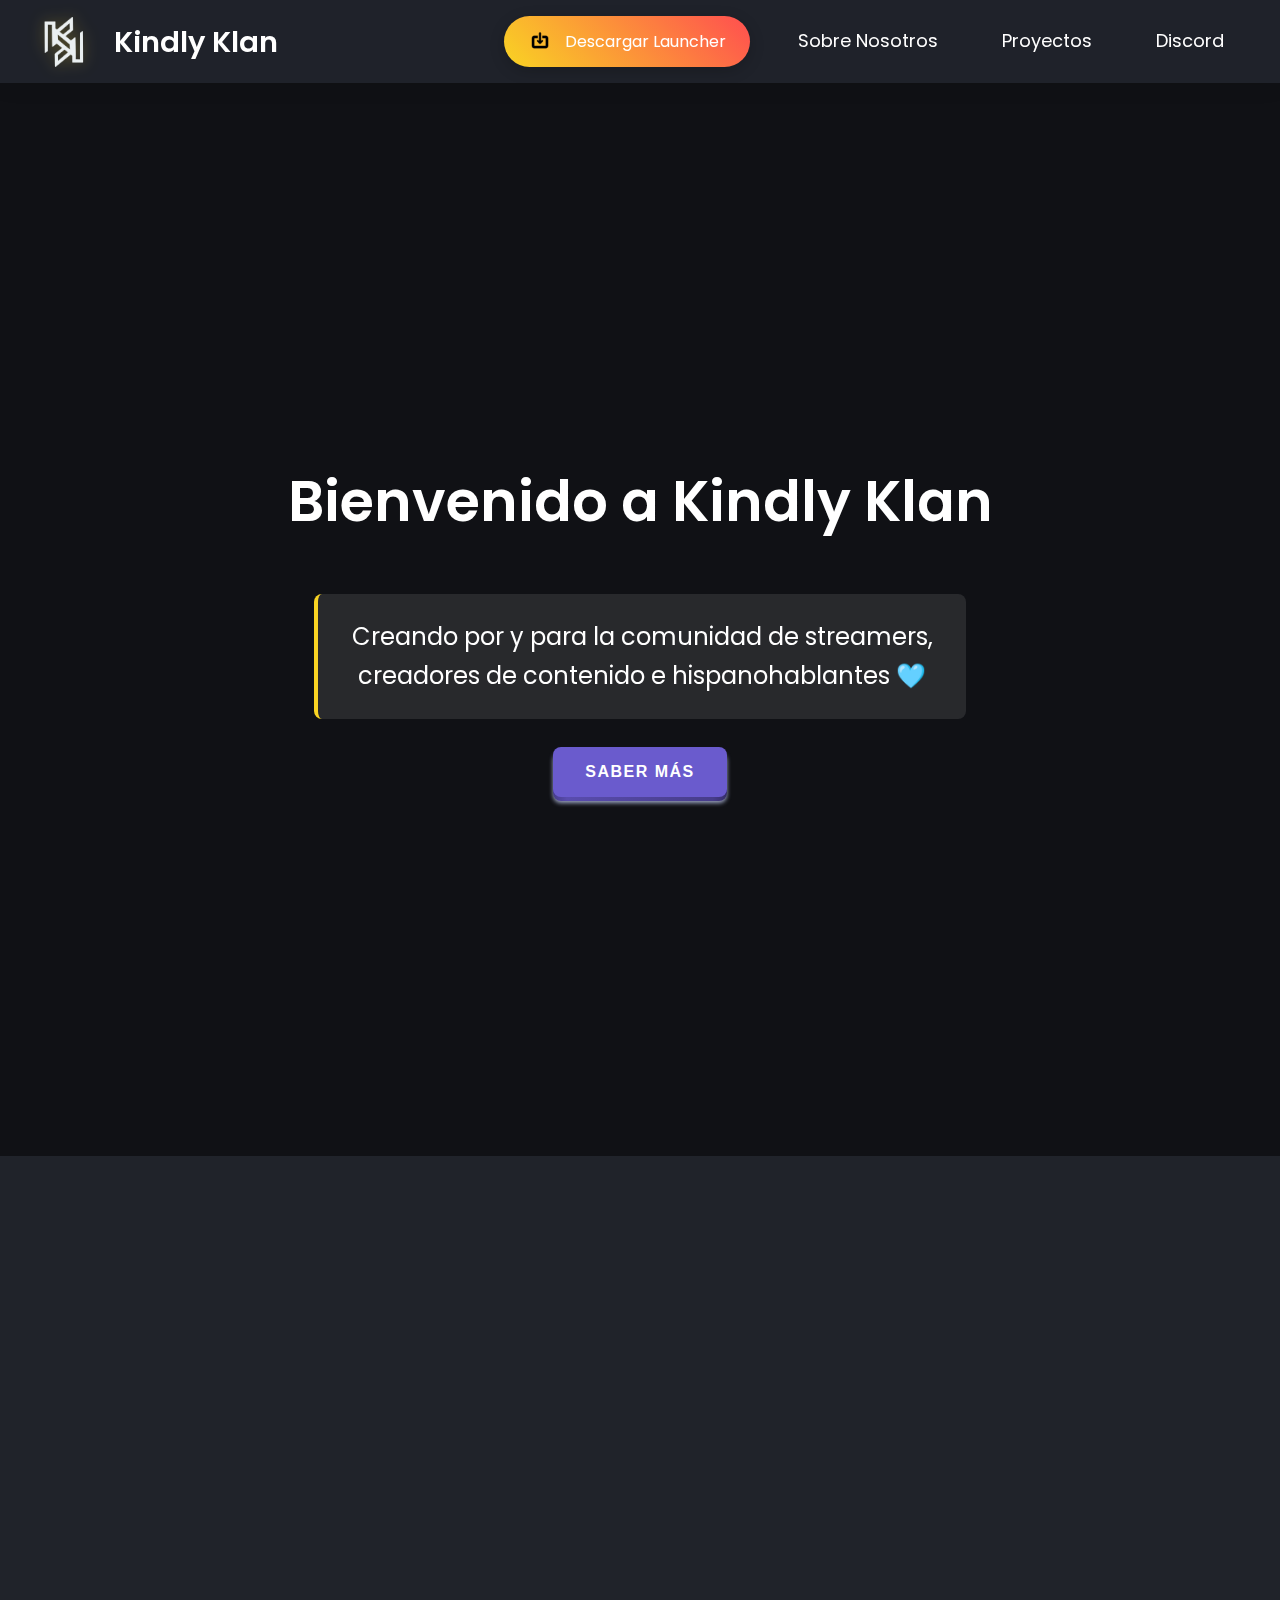
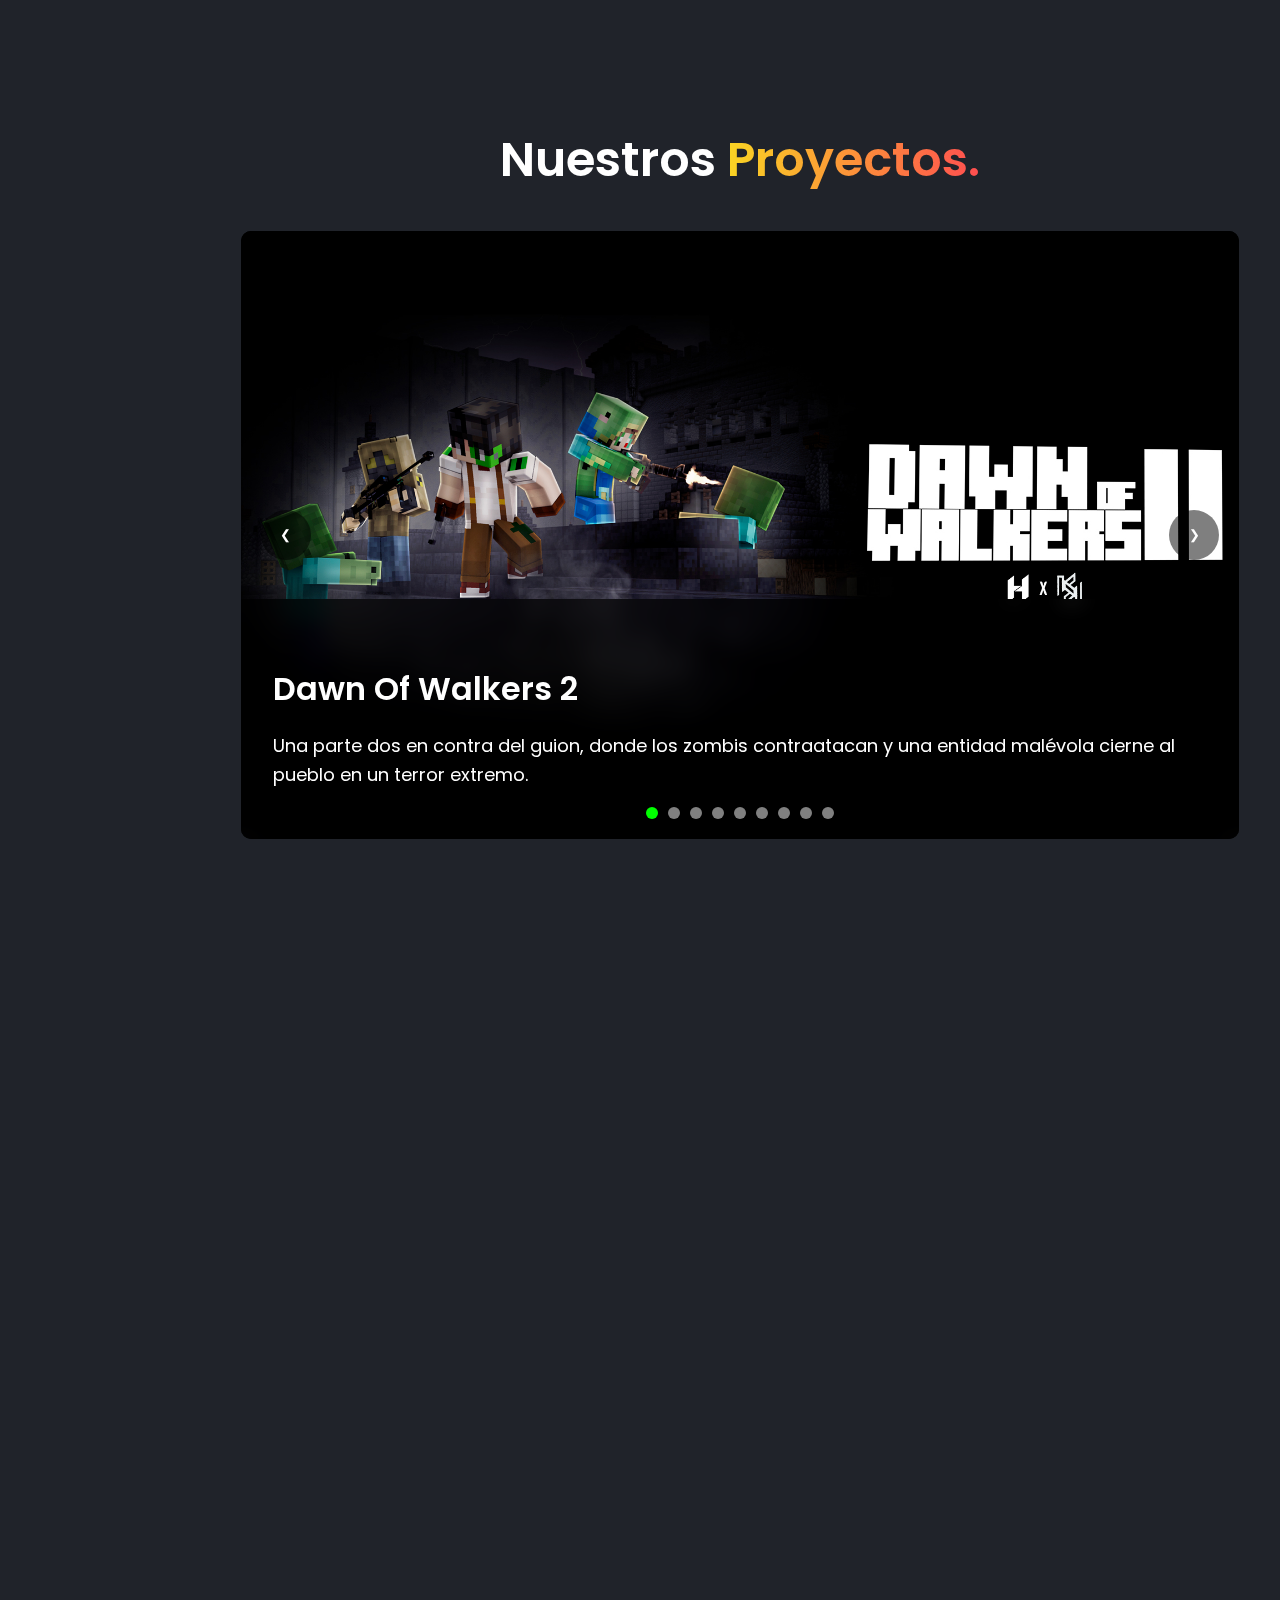
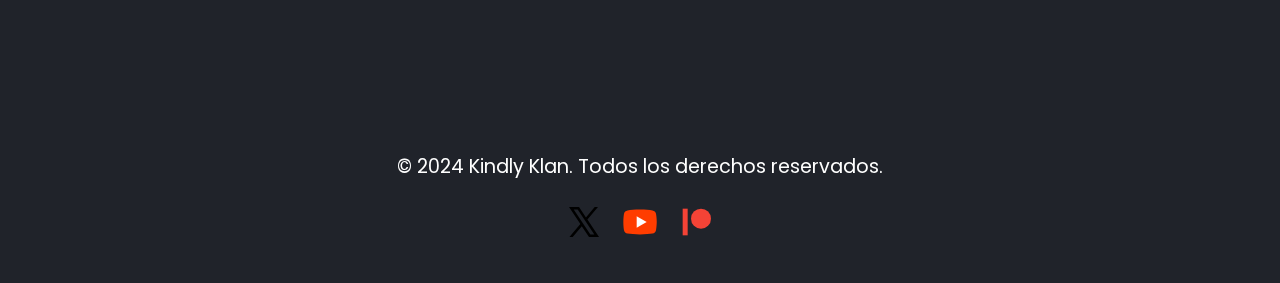
==== index.html @ 0e20a4a2 "Añadido Corrupted Hardcore, terrorblock  y thanatophobia" ====
<!DOCTYPE html>
<html lang="en">
<head>
    <meta charset="UTF-8">
    <meta name="viewport" content="width=device-width, initial-scale=1.0">
    <meta name="description" content="Página Oficial de Kindly Klan, donde mostramos todos nuestros proyectos.">
    <meta name="author" content="Kindly Klan">
    <title>Kindly Klan</title>
    <link rel="stylesheet" href="styles.css">
    <link href="https://fonts.googleapis.com/css2?family=Poppins:wght@400;600&display=swap" rel="stylesheet">
    <link rel="stylesheet" href="https://cdn.jsdelivr.net/npm/aos@2.3.4/dist/aos.css" />
    <link rel="icon" href="src/img/kindlyklan.ico" type="image/x-icon">
</head>
<body>
    <video class="video-background" autoplay muted loop>
        <source src="src/videos/fondobanner.mp4" type="video/mp4">
        Your browser does not support the video tag.
    </video>
    <header>
        <nav>
            <div class="logo">
                <img src="src/img/kindlyklan.png" alt="Logo" class="logo-image">
                <span class="logo-text">Kindly Klan</span>
            </div>
            <ul class="nav-links">
                <li>
                    <a href="/descarga/" class="download-button" aria-label="Download Launcher">
                        <img src="src/img/descargar.png" alt="Download Icon" class="download-icon">
                        <span>Descargar Launcher</span>
                    </a>
                </li>
                <li><a href="#about" class="nav-link">Sobre Nosotros</a></li>
                <li><a href="#projects" class="nav-link">Proyectos</a></li>
                <li><a href="#contact" class="nav-link">Discord</a></li>
            </ul>
        </nav>
    </header>
    
    <main>
        <section id="hero" data-aos="fade-up">
            <h1 class="animate-heading">Bienvenido a Kindly Klan</h1>
            <div class="hero-content">
                <p class="hero-description" data-aos="fade-up" data-aos-delay="200">
                    Creando por y para la comunidad de streamers, creadores de contenido e hispanohablantes 🩵
                </p>
                <button class="pushable smooth-scroll" data-aos="fade-up" data-aos-delay="400" href="#projects">
                    <span class="shadow"></span>
                    <span class="edge"></span>
                    <span class="front">Saber más</span>
                </button>
            </div>
        </section>

        <section id="about" data-aos="fade-right">
            <div class="about-content">
                <div class="about-text">
                    <h2 class="animate-heading">Sobre  <span class="gradient-text">Nosotros.</span>
                    <p>Somos Kindly Klan! <br>Desarrollamos series/eventos de Minecraft para creadores de contenido, streamers o particulares. <br>También podemos mantener o desarrollar tu network o servidor.<br> <strong>¡Deja volar tu imaginación! 🕊️</strong></strong></p>
                </div>
                <div class="about-video">
                    <iframe width="560" height="315" src="https://www.youtube.com/embed/l5OVFCFFv6k" frameborder="0" allow="accelerometer; autoplay; encrypted-media; gyroscope; picture-in-picture" allowfullscreen></iframe>
                </div>
            </div>
        </section>

        <section id="projects" data-aos="fade-left">
            <h2 class="section-title">Nuestros <span class="gradient-text">Proyectos.</span></h2>
            <div class="carousel-container">
                <button class="carousel-button prev" aria-label="Anterior proyecto">&#10094;</button>
                <div class="carousel-wrapper">
                    <div class="carousel-slides">
                        <div class="carousel-slide active">
                            <img src="src/img/dawnofwalkers.jpg" alt="Dawn of Walkers 2">
                            <div class="slide-content">
                                <h3>Dawn Of Walkers 2</h3>
                                <p>Una parte dos en contra del guion, donde los zombis contraatacan y una entidad malévola cierne al pueblo en un terror extremo. </p>
                            </div>
                        </div>
                        <div class="carousel-slide">
                            <img src="src/img/silence.png" alt="Silence By Jonks">
                            <div class="slide-content">
                                <h3>Silence By Jonks</h3>
                                <p>Un pueblo lleno de terror y peligro, con un alcalde sospechoso. Ha desaparecido gente , no sabemos el por qué y ni cómo.</p>
                            </div>
                        </div>
                        <div class="carousel-slide">
                            <img src="src/img/extremoswally.png" alt="Los Extremos de Wally">
                            <div class="slide-content">
                                <h3>Los Extremos de Wally</h3>
                                <p>El Gen W ha invadido el mundo. Un gen que permite a los jugadores cambiar el juego a su antojo, pero de una forma peculiar: con votaciones "Individuales" o "Globales"</p>
                            </div>
                        </div>
                        <div class="carousel-slide">
                            <img src="src/img/zunesha2.png" alt="Zunesha 2">
                            <div class="slide-content">
                                <h3>Zunesha 2</h3>
                                <p>War Loise ha desaparecido. Existen 4 facciones. Ángel está al mando. Y Galeón quiere dominar las realidades.</p>
                            </div>
                        </div>
                        <div class="carousel-slide">
                            <img src="src/img/dawnofwalkers.png" alt="Dawn Of Walkers">
                            <div class="slide-content">
                                <h3>Dawn Of Walkers</h3>
                                <p>La ciudad ha acabado en escombros. El único ser viviente son esas bestias sin control. Sólo tú podrás con ellas. Tu misión es sobrevivir, encontrar la cura y cumplir con los objetivos de la Agencia de lo contrario, acabarás muerto.</p>
                            </div>
                        </div>
                        <div class="carousel-slide">
                            <img src="src/img/xylonmc.png" alt="Xylon">
                            <div class="slide-content">
                                <h3>XylonMC (MCSquad x Kindly Klan)</h3>
                                <p>Una network cuyo objetivo era ofrecer una experiencia custom, con modelos nunca vistos, mecánicas novedosas y varias modalidades: Gens y Survival.</p>
                            </div>
                        </div>
                        <div class="carousel-slide">
                            <img src="src/img/terrorblock.png" alt="TerrorBlock">
                            <div class="slide-content">
                                <h3>TerrorBlock</h3>
                                <p>Una serie de tipo "oneblock" cuyo objetivo era progresar mientras se enfrentaban a criaturas terroríficas. Hecho para <p>
                                    <a href="https://youtube.com/@xpayr0">@Xpayr0</a> y 
                                    <a href="https://youtube.com/@mellamannano">@MellamanNano</a>.
                                  </p>
                            </div>
                        </div>
                        <div class="carousel-slide">
                            <img src="src/img/thanatophobia.png" alt="Thanatophobia">
                            <div class="slide-content">
                                <h3>Thanatophobia</h3>
                                <p>El juego liminal donde los jugadores podían ser buscadores o inocentes, mientras los inocentes buscan la salida de esas habitaciones interminables.</p>
                            </div>
                        </div>
                        <div class="carousel-slide">
                            <img src="src/img/corrupted.png" alt="Corrupted Hardcore">
                            <div class="slide-content">
                                <h3>Corrupted Hardcore</h3>
                                <p>Un Hardcore muy, dema_si0001do C0rrupto. No debería haber descargado ese ejecutable... ahora provoca eventos corruptos cada cierto tiempo y ha cambiado el aspecto de todo Minecraft.</p>
                            </div>
                        </div>
                    </div>
                </div>
                <button class="carousel-button next" aria-label="Siguiente proyecto">&#10095;</button>
                <div class="carousel-indicators"></div>
            </div>
        </section>
        <section id="featured-videos" data-aos="fade-up">
            <h2 class="animate-heading">Vídeos <span class="gradient-text">Destacados.</span></h2>
            <div class="video-carousel">
                <button class="video-nav prev" aria-label="Previous">❮</button>
                <div class="video-track-container">
                    <div class="video-track">
                        <div class="video-item">
                            <div class="video-thumbnail" data-video="https://www.youtube.com/embed/jXSnzjDQioE">
                                <img src="https://img.youtube.com/vi/jXSnzjDQioE/maxresdefault.jpg" alt="Video thumbnail">
                                <div class="play-button"></div>
                            </div>
                        </div>
                        <div class="video-item">
                            <div class="video-thumbnail" data-video="https://www.youtube.com/embed/Eos5dxHYA2k">
                                <img src="https://img.youtube.com/vi/Eos5dxHYA2k/maxresdefault.jpg" alt="Video thumbnail">
                                <div class="play-button"></div>
                            </div>
                        </div>
                        <div class="video-item">
                            <div class="video-thumbnail" data-video="https://www.youtube.com/embed/IJnZcpyaXk0">
                                <img src="https://img.youtube.com/vi/IJnZcpyaXk0/maxresdefault.jpg" alt="Video thumbnail">
                                <div class="play-button"></div>
                            </div>
                        </div>
                        <div class="video-item">
                            <div class="video-thumbnail" data-video="https://www.youtube.com/embed/RVgYMEHLCSg">
                                <img src="https://img.youtube.com/vi/RVgYMEHLCSg/maxresdefault.jpg" alt="Video thumbnail">
                                <div class="play-button"></div>
                            </div>
                        </div>
                        <div class="video-item">
                            <div class="video-thumbnail" data-video="https://www.youtube.com/embed/5Yjs03LBeiQ">
                                <img src="https://img.youtube.com/vi/5Yjs03LBeiQ/maxresdefault.jpg" alt="Video thumbnail">
                                <div class="play-button"></div>
                            </div>
                        </div>
                        <div class="video-item">
                            <div class="video-thumbnail" data-video="https://www.youtube.com/embed/cdQuzr7z3zc">
                                <img src="https://img.youtube.com/vi/cdQuzr7z3zc/maxresdefault.jpg" alt="Video thumbnail">
                                <div class="play-button"></div>
                            </div>
                        </div>
                        <div class="video-item">
                            <div class="video-thumbnail" data-video="https://www.youtube.com/embed/jpI2B9cz4sU">
                                <img src="https://img.youtube.com/vi/jpI2B9cz4sU/maxresdefault.jpg" alt="Video thumbnail">
                                <div class="play-button"></div>
                            </div>
                        </div>
                        <div class="video-item">
                            <div class="video-thumbnail" data-video="https://www.youtube.com/embed/daLMOftbDKo">
                                <img src="https://img.youtube.com/vi/daLMOftbDKo/maxresdefault.jpg" alt="Video thumbnail">
                                <div class="play-button"></div>
                            </div>
                        </div>
                        <!-- Repetir para cada video -->
                </div>
                <button class="video-nav next" aria-label="Next">❯</button>
            </div>
        </section>

        <section id="contact" data-aos="fade-up">
            <h1 class="animate-heading">Únete a nuestro <span class="gradient-text">Discord.</span></h1>
            <div class="contact-content">
                <div class="contact-text">
                    <p>¿Quieres tu propio proyecto? ¡Puedes abrir ticket!<br>
                        Hacemos proyectos de todo tipo, estamos completamente abiertos! <br>
                        Sólo, ¡pregunta!</p>
                    <a href="https://discord.gg/kindlyklan" class="discord-button">Unirse a Discord</a>
                </div>
                <widgetbot
                        server="1150367610257555477"
                        channel="1150379655136808973"
                        width="600"
                        height="300"
                ></widgetbot>
                <script src="https://cdn.jsdelivr.net/npm/@widgetbot/crate@3"></script>
                <script>
                    new Crate({
                        server: '1150367610257555477',
                        channel: '1150379655136808973',
                        glyph: ['https://cdn.discordapp.com/attachments/1200818942072061954/1307702301917577246/LogoNuevoFondoBlanco.png?ex=674bbeec&is=674a6d6c&hm=ea28944c3a6733d8e52628ef6eda1d21dc936f78bde5aaf01f6933f9b6d36258&', '100%']
                    })
                </script>
            </div>
            <script src="https://cdn.jsdelivr.net/npm/@widgetbot/html-embed"></script>
        </section>
    </main>
    <footer>
        <p>&copy; 2024 Kindly Klan. Todos los derechos reservados.</p>
        <div class="social-links">
            <a href="https://twitter.com/kindlyklan" target="_blank" class="social-icon">
                <img src="src/svg/twitter.svg" alt="X/Twitter">
            </a>
            <a href="https://youtube.com/@Kindlyklan" target="_blank" class="social-icon">
                <img src="src/svg/youtube.svg" alt="Youtube">
            </a>
            <a href="https://patreon.com/kindlyklan" target="_blank" class="social-icon">
                <img src="src/svg/patreon.svg" alt="Patreon">
            </a>
        </div>
    </footer>

    <script src="https://cdn.jsdelivr.net/npm/aos@2.3.4/dist/aos.js"></script>
    <script src="https://cdn.jsdelivr.net/npm/parallax-js@3.1.0/dist/parallax.min.js"></script>
    <script src="https://cdn.jsdelivr.net/particles.js/2.0.0/particles.min.js"></script>
    <script src="scripts.js"></script>
</body>
</html>
---- styles.css ----
/* Root Variables */
:root {
  --primary: #f9d423;
  --secondary: #ff4e50;
  --dark: #20232a;
  --light: #ffffff;
  --gradient: linear-gradient(45deg, var(--primary), var(--secondary));
  --transition: all 0.3s ease;
}

/* General Styles */
body {
    margin: 0;
    font-family: 'Poppins', sans-serif;
    color: var(--light);
    line-height: 1.6;
    background: var(--dark);
    overflow-x: hidden;
    font-size: 18px; /* Increased base font size */
}

h1, h2, h3 {
    font-weight: 600;
}

a {
    color: inherit;
    text-decoration: none;
}

ul {
    list-style: none;
    padding: 0;
    margin: 0;
}

/* Loading Screen */
.loading-screen {
    position: fixed;
    top: 0;
    left: 0;
    width: 100%;
    height: 100%;
    background-color: rgba(0, 0, 0, 0.9);
    display: flex;
    justify-content: center;
    align-items: center;
    z-index: 1000;
    transition: opacity 1s ease-in-out;
}

.loading-screen.active {
    opacity: 0;
    pointer-events: none;
}

.loading-logo {
    width: 150px;
}

/* Header */
header {
    background: rgba(32, 35, 42, 0.95);
    padding: 1rem 0;
    position: fixed;
    width: 100%;
    z-index: 1000;
    backdrop-filter: blur(10px);
    box-shadow: 0 2px 20px rgba(0, 0, 0, 0.1);
    transition: var(--transition);
}

header:hover {
    background: rgba(32, 35, 42, 0.98);
}

header nav {
    display: flex;
    justify-content: space-between;
    align-items: center;
    max-width: 1200px;
    margin: 0 auto;
    padding: 0 2rem;
}

.logo {
    display: flex;
    align-items: center;
    gap: 1rem;
    font-size: 1.8rem; /* Increased logo font size */
    font-weight: 600;
    transition: var(--transition);
}

.logo:hover {
    transform: scale(1.05);
}

.logo-image {
    width: 50px; /* Increased logo image size */
    height: 50px;
    object-fit: contain;
    margin-right: 0.5rem;
    filter: drop-shadow(0 0 8px rgba(249, 212, 35, 0.3));
    transition: var(--transition);
}

.logo:hover .logo-image {
    transform: rotate(360deg);
    filter: drop-shadow(0 0 12px rgba(249, 212, 35, 0.5));
}

header ul {
    display: flex;
    gap: 1.5rem;
}

.nav-links {
    display: flex;
    align-items: center;
    gap: 2rem;
}

.nav-link {
    position: relative;
    padding: 0.5rem 1rem;
    transition: var(--transition);
}

.nav-link::after {
    content: '';
    position: absolute;
    bottom: -2px;
    left: 0;
    width: 0;
    height: 2px;
    background: var(--gradient);
    transition: width 0.3s ease;
}

.nav-link:hover::after {
    width: 100%;
}

.download-button {
    background: var(--gradient);
    color: var(--light);
    padding: 0.8rem 1.5rem; /* Increased padding */
    border-radius: 30px;
    display: flex;
    align-items: center;
    gap: 0.8rem;
    transition: var(--transition);
    box-shadow: 0 4px 15px rgba(0, 0, 0, 0.2);
    font-size: 1rem; /* Increased font size */
}

.download-button:hover {
    transform: translateY(-2px);
    box-shadow: 0 6px 20px rgba(0, 0, 0, 0.3);
}

.download-icon {
    width: 24px; /* Increased download icon size */
    height: 24px;
    transition: var(--transition);
}

.download-button:hover .download-icon {
    transform: scale(1.1);
}

/* Hero Section */
#hero {
    display: flex;
    flex-direction: column;
    justify-content: center;
    align-items: center;
    min-height: 100vh;
    background: rgba(0, 0, 0, 0.5);
    text-align: center;
    padding: 6rem 2rem;
    position: relative;
}

#hero h1 {
    font-size: 3.5rem; /* Increased heading size */
    margin-bottom: 1rem;
    opacity: 0;
    transform: translateY(-20px);
    transition: opacity 1s ease, transform 1s ease;
}

.hero-description {
    font-size: 1.5rem; /* Increased description font size */
    margin: 2rem auto;
    padding: 1.5rem;
    background: rgba(255, 255, 255, 0.1);
    border-left: 4px solid var(--primary);
    border-radius: 8px;
    backdrop-filter: blur(4px);
    max-width: 600px;
    opacity: 1;
    transform: translateY(0);
    animation: fadeIn 1s ease-out;
}

/* About Section */
#about {
    padding: 4rem 1rem;
    display: flex;
    flex-wrap: wrap;
    gap: 2rem;
    background: rgba(32, 35, 42, 0.9);
}

.about-content {
    display: flex;
    flex-wrap: wrap;
    gap: 2rem;
    width: 100%;
}

.about-text {
    flex: 1 1 300px;
}

.about-text h2 {
    font-size: 2.5rem; /* Increased heading size */
    opacity: 0;
    transform: translateX(-20px);
    transition: opacity 1s ease, transform 1s ease;
}

.about-text p {
    font-size: 1.2rem; /* Increased paragraph font size */
}

.about-video {
    flex: 1 1 300px;
}

.about-video iframe {
    width: 100%;
    height: 315px;
    border: none;
    border-radius: 10px;
}

.about-video iframe:hover {
    transform: scale(1.02);
    transition: transform 0.3s;
}

/* Projects Section */
#projects {
    padding: 4rem 1rem;
    background: rgba(32, 35, 42, 0.9);
    opacity: 1;
    visibility: visible;
    z-index: 1;
}

#projects h2 {
    text-align: center;
    margin-bottom: 2rem;
    font-size: 3rem; /* Increased heading size */
    opacity: 0;
    transform: translateY(-20px);
    transition: opacity 1s ease, transform 1s ease;
}

.gradient-text {
    background: linear-gradient(to right, #f9d423, #ff4e50);
    -webkit-background-clip: text;
    background-clip: text;
    color: transparent;
}

.carousel {
    position: relative;
    max-width: 900px; /* Increased carousel width */
    margin: 0 auto;
    overflow: hidden;
    border-radius: 10px;
    border: 2px solid #fff;
    z-index: 1;
}

.section-title {
    text-align: center;
    font-size: 3rem;
    margin-bottom: 2rem;
    color: #fff;
    opacity: 1 !important; /* Asegurar visibilidad */
    transform: none !important; /* Prevenir transformaciones no deseadas */
}

.section-title .highlight {
    color: #00ff00;
}

.carousel-container {
    position: relative;
    width: 80%;
    max-width: 1200px;
    margin: 0 auto;
    background: #000;
    border-radius: 10px;
    overflow: hidden;
}

.carousel-wrapper {
    position: relative;
    overflow: hidden;
}

.carousel-slides {
    display: flex;
    transition: transform 0.5s ease-in-out;
}

.carousel-slide {
    min-width: 100%;
    position: relative;
    opacity: 0;
    transition: opacity 0.5s ease-in-out;
}

.carousel-slide.active {
    opacity: 1;
}

.carousel-slide img {
    width: 100%;
    height: 600px;
    object-fit: cover;
}

.slide-content {
    position: absolute;
    bottom: 0;
    left: 0;
    right: 0;
    padding: 2rem;
    background: rgba(0, 0, 0, 0.7);
    backdrop-filter: blur(10px);
    color: #fff;
    transform: translateY(100%);
    transition: transform 0.3s ease-in-out;
}

.carousel-slide.active .slide-content {
    transform: translateY(0);
}

.slide-content h3 {
    font-size: 2rem;
    margin-bottom: 1rem;
}

.project-link {
    display: inline-block;
    padding: 0.5rem 1.5rem;
    margin-top: 1rem;
    background: #00ff00;
    color: #000;
    text-decoration: none;
    border-radius: 25px;
    transition: transform 0.3s ease;
}

.project-link:hover {
    transform: scale(1.05);
}

.carousel-button {
    position: absolute;
    top: 50%;
    transform: translateY(-50%);
    background: rgba(0, 0, 0, 0.5);
    color: #fff;
    border: none;
    width: 50px;
    height: 50px;
    border-radius: 50%;
    cursor: pointer;
    z-index: 2;
    transition: background-color 0.3s ease;
}

.carousel-button:hover {
    background: rgba(0, 255, 0, 0.5);
}

.carousel-button.prev {
    left: 20px;
}

.carousel-button.next {
    right: 20px;
}

.carousel-indicators {
    position: absolute;
    bottom: 20px;
    left: 50%;
    transform: translateX(-50%);
    display: flex;
    gap: 10px;
    z-index: 2;
}

.indicator {
    width: 12px;
    height: 12px;
    border-radius: 50%;
    background: rgba(255, 255, 255, 0.5);
    cursor: pointer;
    transition: background-color 0.3s ease;
}

.indicator.active {
    background: #00ff00;
}

@media (max-width: 768px) {
    .carousel-container {
        width: 100%;
    }

    .carousel-slide img {
        height: 400px;
    }

    .slide-content h3 {
        font-size: 1.5rem;
    }
}

/* Featured Videos Section */
#featured-videos {
    padding: 4rem 1rem;
    background: rgba(32, 35, 42, 0.95);
}

#featured-videos h2 {
    text-align: center;
    margin-bottom: 2rem;
    font-size: 3rem; /* Increased heading size */
    opacity: 0;
    transform: translateY(-20px);
    transition: opacity 1s ease, transform 1s ease;
}

.video-carousel {
    position: relative;
    max-width: 900px;
    margin: 0 auto;
    overflow: hidden;
    border-radius: 10px;
    border: 2px solid #fff;
    z-index: 1;
}

.video-carousel .carousel-track-container {
    overflow: hidden;
}

.video-carousel .carousel-track {
    display: flex;
    transition: transform 0.5s ease-in-out;
}

.video-carousel .carousel-slide {
    min-width: 100%;
    box-sizing: border-box;
    padding: 2rem;
    text-align: center;
    position: relative;
}

.video-container {
    position: relative;
    padding-bottom: 56.25%; /* 16:9 */
    padding-top: 25px;
    height: 0;
}

.video-container iframe {
    position: absolute;
    top: 0;
    left: 0;
    width: 100%;
    height: 100%;
    border-radius: 10px;
    transition: transform 0.3s;
}

.video-container iframe:hover {
    transform: scale(1.02);
}

.video-carousel .carousel-button {
    position: absolute;
    top: 50%;
    transform: translateY(-50%);
    background-color: rgba(0, 0, 0, 0.5);
    color: #fff;
    border: none;
    padding: 1rem;
    cursor: pointer;
    border-radius: 50%;
    font-size: 2rem;
    transition: background-color 0.3s;
    z-index: 2;
}

.video-carousel .carousel-button:hover {
    background-color: rgba(0, 0, 0, 0.8);
}

.video-carousel .carousel-button.prev {
    left: 15px;
}

.video-carousel .carousel-button.next {
    right: 15px;
}

/* Contact Section */
#contact {
    padding: 4rem 1rem;
    background: rgba(32, 35, 42, 0.9);
}
#contact .animate-heading {
    font-size: 3.5rem; /* Aumentar tamaño de fuente */
    margin-bottom: 2rem; /* Añadir espacio debajo */
    line-height: 1.2; /* Mejorar espaciado entre líneas */
}
#contact .gradient-text {
    font-size: inherit; /* Mantener mismo tamaño que el resto del título */
}


.contact-content {
    display: flex;
    flex-wrap: wrap;
    gap: 2rem;
    justify-content: center;
    align-items: center;
}

.contact-text {
    flex: 1 1 300px;
}

.contact-text p {
    font-size: 1.2rem; /* Increased contact text size */
}

.widgetbot {
    flex: 1 1 300px;
}

/* Footer */
footer {
    background: rgba(32, 35, 42, 0.9);
    text-align: center;
    padding: 2rem 1rem;
}

footer p {
    font-size: 1.2rem; /* Increased footer text size */
}

.social-links {
    display: flex;
    justify-content: center;
    gap: 1rem;
    margin-top: 1rem;
}

.social-icon img {
    width: 40px; /* Increased social icon size */
    height: 40px; /* Increased social icon size */
    transition: transform 0.3s ease, filter 0.3s ease;
}

.social-icon img:hover {
    transform: scale(1.1);
    filter: brightness(1.2);
}

/* Video Background */
.video-background {
    position: fixed;
    top: 0;
    left: 0;
    width: 100%;
    height: 100%;
    object-fit: cover;
    opacity: 0.3;
    z-index: -1;
    transition: opacity 1s ease-in-out;
}

body:hover .video-background {
    opacity: 0.5;
}

/* Animations */
@keyframes fadeInDown {
    from {
        opacity: 0;
        transform: translateY(-20px);
    }
    to {
        opacity: 1;
        transform: translateY(0);
    }
}

@keyframes fadeInUp {
    from {
        opacity: 0;
        transform: translateY(20px);
    }
    to {
        opacity: 1;
        transform: translateY(0);
    }
}

@keyframes fadeIn {
  from {
    opacity: 0;
    transform: translateY(20px);
  }
  to {
    opacity: 1;
    transform: translateY(0);
  }
}

@keyframes slideIn {
  from {
    transform: translateX(-100%);
    opacity: 0;
  }
  to {
    transform: translateX(0);
    opacity: 1;
  }
}

.animate-heading {
    opacity: 0;
    transform: translateY(-20px);
    transition: opacity 1s ease, transform 1s ease;
}

/* Responsive Design */
@media (max-width: 1024px) {
    .logo {
        font-size: 1.6rem;
    }

    #hero h1 {
        font-size: 3rem;
    }

    .hero-description {
        font-size: 1.3rem;
    }

    .button {
        padding: 0.8rem 1.6rem;
        font-size: 1rem;
    }

    #projects h2, #featured-videos h2 {
        font-size: 2.5rem;
    }

    .carousel-button {
        font-size: 1.8rem;
        padding: 0.8rem;
    }

    .video-carousel .carousel-button {
        font-size: 1.8rem;
        padding: 0.8rem;
    }

    .social-icon img {
        width: 35px;
        height: 35px;
    }
}

@media (max-width: 768px) {
    header nav {
        padding: 0 1rem;
    }

    .nav-links {
        gap: 1rem;
    }

    .about-content, .contact-content, .video-carousel .carousel-track {
        flex-direction: column;
    }

    .carousel-button, .video-carousel .carousel-button {
        padding: 0.5rem;
        font-size: 1.5rem;
    }

    .about-video iframe, .video-container iframe {
        height: 200px;
    }

    .project-image {
        max-width: 100%;
    }

    .video-container {
        padding-top: 56.25%; /* Maintain 16:9 aspect ratio */
    }
    main {
        padding-top: 80px; /* Altura del header + padding extra */
    }

    .carousel, .video-carousel {
        max-width: 100%;
    }

    .hero-description {
        font-size: 1.2rem;
        padding: 1rem;
        margin: 1rem;
    }

    .download-button {
        padding: 0.6rem 1.2rem;
    }
}

@media (max-width: 480px) {
    .nav-links {
        display: none;
    }

    .logo {
        margin: 0 auto;
    }
/* Añadir al styles.css */
.gradient-green {
    background: linear-gradient(45deg, #00ff00, #98ff98);
    -webkit-background-clip: text;
    background-clip: text;
    color: transparent;
    font-weight: bold;
}

.section-title {
    text-align: center;
    font-size: 3rem;
    margin-bottom: 2rem;
    color: #fff;
}
    body {
        font-size: 16px;
    }

    .hero-description {
        font-size: 1.1rem;
        margin: 1rem;
    }

    .button {
        padding: 0.7rem 1.4rem;
        font-size: 0.9rem;
    }

    #hero h1 {
        font-size: 2.5rem;
    }

    .carousel-slide h3 {
        font-size: 1.8rem;
    }

    .contact-text p, footer p {
        font-size: 1rem;
    }

    .social-icon img {
        width: 30px;
        height: 30px;
    }
}

.video-carousel {
    position: relative;
    width: 100%;
    max-width: 1200px;
    margin: 0 auto;
    padding: 20px 0;
}

.video-track-container {
    overflow: hidden;
    margin: 0 40px;
}

.video-track {
    display: flex;
    transition: transform 0.5s ease;
    gap: 20px;
}

.video-item {
    flex: 0 0 calc(20% - 16px); /* 5 items per row */
    position: relative;
}

.video-thumbnail {
    position: relative;
    border-radius: 10px;
    overflow: hidden;
    cursor: pointer;
    transition: transform 0.3s ease, box-shadow 0.3s ease;
}

.video-thumbnail:hover {
    transform: translateY(-5px);
    box-shadow: 0 10px 20px rgba(0,0,0,0.2);
}

.video-thumbnail img {
    width: 100%;
    height: auto;
    display: block;
}

.play-button {
    position: absolute;
    top: 50%;
    left: 50%;
    transform: translate(-50%, -50%);
    width: 60px;
    height: 60px;
    background: rgba(0,0,0,0.7);
    border-radius: 50%;
    display: flex;
    align-items: center;
    justify-content: center;
}

.play-button::after {
    content: '';
    width: 0;
    height: 0;
    border-style: solid;
    border-width: 10px 0 10px 20px;
    border-color: transparent transparent transparent #fff;
    margin-left: 5px;
}

.video-nav {
    position: absolute;
    top: 50%;
    transform: translateY(-50%);
    width: 40px;
    height: 40px;
    border-radius: 50%;
    background: rgba(255,255,255,0.1);
    border: none;
    color: #fff;
    font-size: 20px;
    cursor: pointer;
    transition: all 0.3s ease;
    opacity: 0;
}

.video-carousel:hover .video-nav {
    opacity: 1;
}

.video-nav:hover {
    background: rgba(255,255,255,0.2);
}

.video-nav.prev { left: 0; }
.video-nav.next { right: 0; }

/* Modal styles */
.video-modal {
    display: none;
    position: fixed;
    top: 0;
    left: 0;
    width: 100%;
    height: 100%;
    background: rgba(0,0,0,0.9);
    z-index: 1000;
}

.video-modal.active {
    display: flex;
    align-items: center;
    justify-content: center;
}

.modal-content {
    position: relative;
    width: 90%;
    max-width: 1000px;
    aspect-ratio: 16/9;
}

.modal-close {
    position: absolute;
    top: -40px;
    right: 0;
    color: #fff;
    font-size: 30px;
    cursor: pointer;
}

/* Responsive */
@media (max-width: 1024px) {
    .video-item {
        flex: 0 0 calc(25% - 15px); /* 4 items per row */
    }
}

@media (max-width: 768px) {
    .video-item {
        flex: 0 0 calc(33.333% - 14px); /* 3 items per row */
    }
}

@media (max-width: 480px) {
    .video-item {
        flex: 0 0 calc(50% - 10px); /* 2 items per row */
    }
}

/* Añadir al styles.css */
.pushable {
    position: relative;
    background: transparent;
    padding: 0;
    border: none;
    cursor: pointer;
    outline-offset: 4px;
    outline-color: var(--primary);
    transition: filter 250ms;
    -webkit-tap-highlight-color: rgba(0, 0, 0, 0);
}

.shadow {
    position: absolute;
    top: 0;
    left: 0;
    height: 100%;
    width: 100%;
    background: hsl(226, 25%, 69%);
    border-radius: 8px;
    filter: blur(2px);
    will-change: transform;
    transform: translateY(2px);
    transition: transform 600ms cubic-bezier(0.3, 0.7, 0.4, 1);
}

.edge {
    position: absolute;
    top: 0;
    left: 0;
    height: 100%;
    width: 100%;
    border-radius: 8px;
    background: linear-gradient(
        to right,
        hsl(248, 39%, 39%) 0%,
        hsl(248, 39%, 49%) 8%,
        hsl(248, 39%, 39%) 92%,
        hsl(248, 39%, 29%) 100%
    );
}

.front {
    display: block;
    position: relative;
    border-radius: 8px;
    background: hsl(248, 53%, 58%);
    padding: 16px 32px;
    color: white;
    font-weight: 600;
    text-transform: uppercase;
    letter-spacing: 1.5px;
    font-size: 1rem;
    transform: translateY(-4px);
    transition: transform 600ms cubic-bezier(0.3, 0.7, 0.4, 1);
}

.pushable:hover {
    filter: brightness(110%);
}

.pushable:hover .front {
    transform: translateY(-6px);
    transition: transform 250ms cubic-bezier(0.3, 0.7, 0.4, 1.5);
}

.pushable:active .front {
    transform: translateY(-2px);
    transition: transform 34ms;
}

.pushable:hover .shadow {
    transform: translateY(4px);
    transition: transform 250ms cubic-bezier(0.3, 0.7, 0.4, 1.5);
}

.pushable:active .shadow {
    transform: translateY(1px);
    transition: transform 34ms;
}

.pushable:focus:not(:focus-visible) {
    outline: none;
}
/* Añadir al styles.css */
.discord-button {
    position: relative;
    padding: 10px 20px;
    border-radius: 7px;
    border: 1px solid rgb(61, 106, 255);
    font-size: 14px;
    text-transform: uppercase;
    font-weight: 600;
    letter-spacing: 2px;
    background: transparent;
    color: #fff;
    overflow: hidden;
    box-shadow: 0 0 0 0 transparent;
    -webkit-transition: all 0.2s ease-in;
    -moz-transition: all 0.2s ease-in;
    transition: all 0.2s ease-in;
    text-decoration: none;
    display: inline-block;
    cursor: pointer;
}

.discord-button:hover {
    background: rgb(61, 106, 255);
    box-shadow: 0 0 30px 5px rgba(0, 142, 236, 0.815);
    -webkit-transition: all 0.2s ease-out;
    -moz-transition: all 0.2s ease-out;
    transition: all 0.2s ease-out;
}

.discord-button:hover::before {
    -webkit-animation: sh02 0.5s 0s linear;
    -moz-animation: sh02 0.5s 0s linear;
    animation: sh02 0.5s 0s linear;
}

.discord-button::before {
    content: '';
    display: block;
    width: 0px;
    height: 86%;
    position: absolute;
    top: 7%;
    left: 0%;
    opacity: 0;
    background: #fff;
    box-shadow: 0 0 50px 30px #fff;
    -webkit-transform: skewX(-20deg);
    -moz-transform: skewX(-20deg);
    -ms-transform: skewX(-20deg);
    -o-transform: skewX(-20deg);
    transform: skewX(-20deg);
}

@keyframes sh02 {
    from {
        opacity: 0;
        left: 0%;
    }

    50% {
        opacity: 1;
    }

    to {
        opacity: 0;
        left: 100%;
    }
}

.discord-button:active {
    box-shadow: 0 0 0 0 transparent;
    -webkit-transition: box-shadow 0.2s ease-in;
    -moz-transition: box-shadow 0.2s ease-in;
    transition: box-shadow 0.2s ease-in;
}
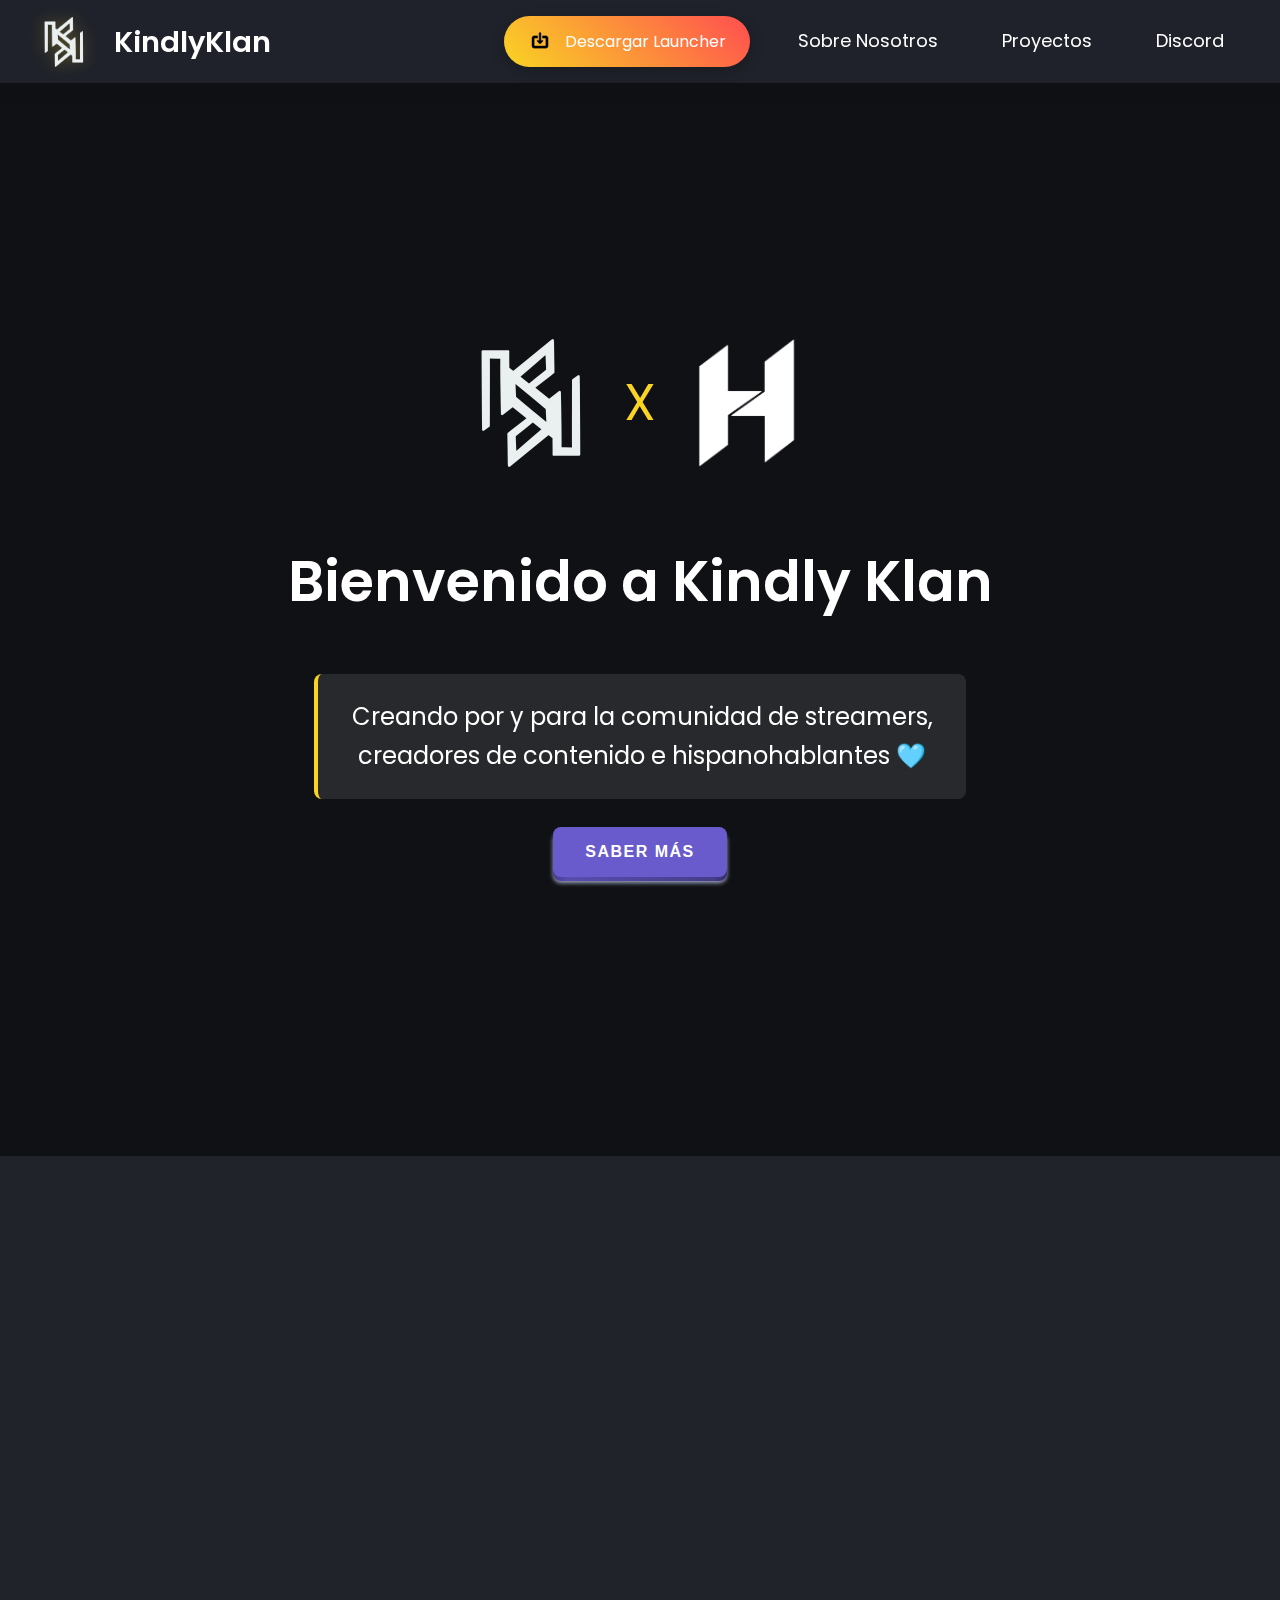
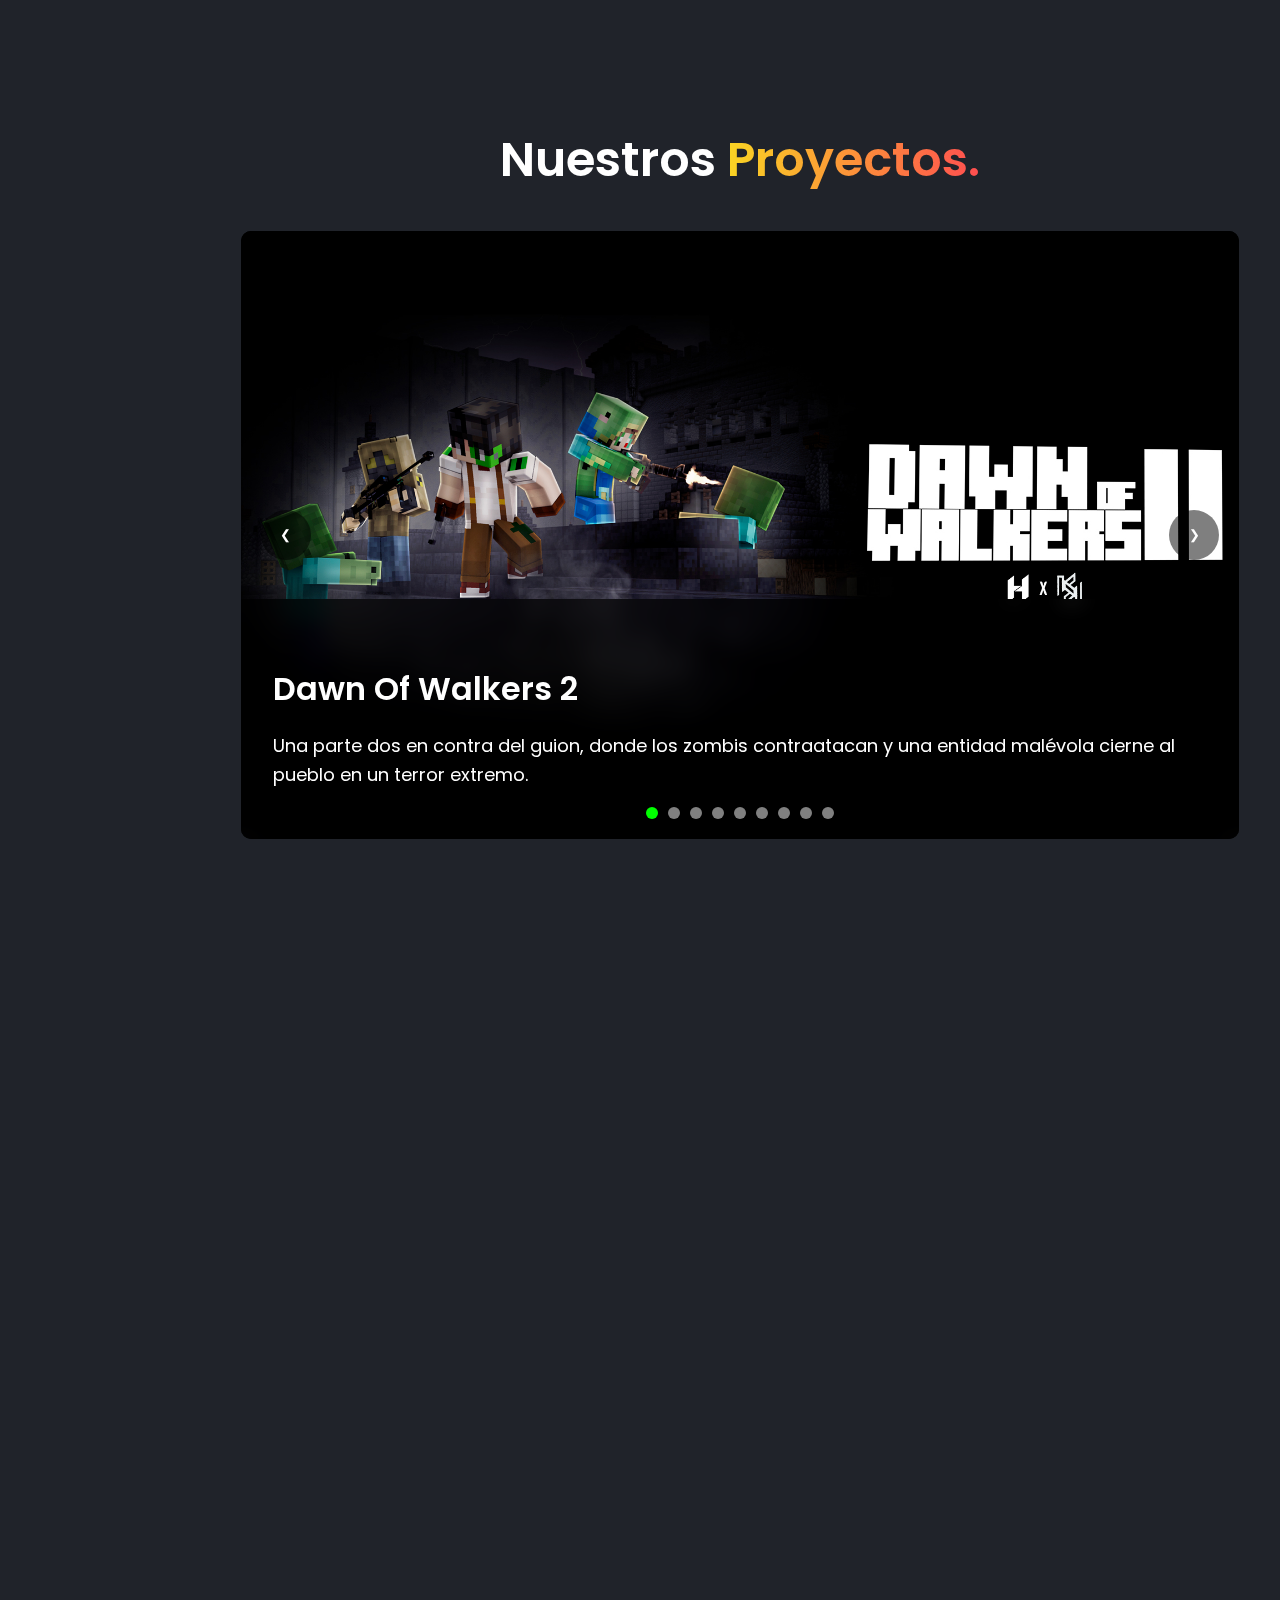
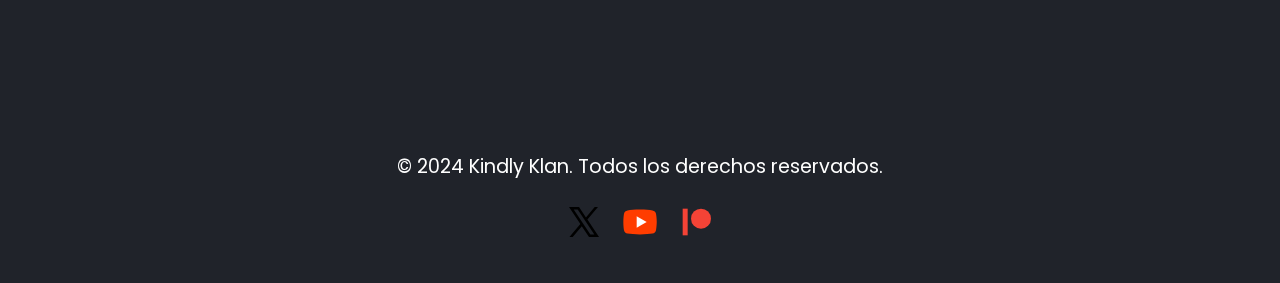
==== commit 96ac7b26: "Añadido colab con Holy." ====
--- a/index.html
+++ b/index.html
@@ -20,7 +20,7 @@
         <nav>
             <div class="logo">
                 <img src="src/img/kindlyklan.png" alt="Logo" class="logo-image">
-                <span class="logo-text">Kindly Klan</span>
+                <span class="logo-text">KindlyKlan</span>
             </div>
             <ul class="nav-links">
                 <li>
@@ -35,9 +35,13 @@
             </ul>
         </nav>
     </header>
-    
     <main>
         <section id="hero" data-aos="fade-up">
+            <div class="collaboration-logos">
+                <img src="src/img/kindlyklan.png" alt="Logo Empresa" class="logo kindlyklan">
+                <div class="collaboration-icon">X</div>
+                <img src="src/img/holyhosting.png" alt="Logo Socio" class="logo holyhosting" onclick="redirectToPartner()">
+            </div>
             <h1 class="animate-heading">Bienvenido a Kindly Klan</h1>
             <div class="hero-content">
                 <p class="hero-description" data-aos="fade-up" data-aos-delay="200">
@@ -131,7 +135,7 @@
                         <div class="carousel-slide">
                             <img src="src/img/corrupted.png" alt="Corrupted Hardcore">
                             <div class="slide-content">
-                                <h3>Corrupted Hardcore</h3>
+                                <h3>Corrupted Hardcore ft. @Xpayr0</h3>
                                 <p>Un Hardcore muy, dema_si0001do C0rrupto. No debería haber descargado ese ejecutable... ahora provoca eventos corruptos cada cierto tiempo y ha cambiado el aspecto de todo Minecraft.</p>
                             </div>
                         </div>
--- a/styles.css
+++ b/styles.css
@@ -1110,3 +1110,56 @@
     -moz-transition: box-shadow 0.2s ease-in;
     transition: box-shadow 0.2s ease-in;
 }
+
+.collaboration-logos {
+  display: flex;
+  align-items: center;
+  justify-content: center;
+  gap: 2vw; /* Ajusta el espacio entre los logotipos */
+  margin-bottom: 2rem; /* Ajusta el margen inferior */
+}
+
+.logo {
+  width: 10vw; /* Ajusta el tamaño de los logotipos según el ancho de la pantalla */
+  height: auto; /* Mantén la proporción del logotipo */
+  transition: transform 0.3s ease, filter 0.3s ease;
+  cursor: pointer;
+}
+
+.logo:hover {
+  transform: scale(1.1);
+  filter: brightness(1.2);
+}
+
+.collaboration-icon {
+  font-size: 4vw; /* Ajusta el tamaño del icono según el ancho de la pantalla */
+  color: var(--primary);
+  transition: transform 0.3s ease, color 0.3s ease;
+  cursor: pointer;
+}
+
+.collaboration-icon:hover {
+  transform: scale(1.2);
+  color: var(--secondary);
+}
+
+/* Ajustes responsivos */
+@media (max-width: 768px) {
+  .logo {
+    width: 20vw; /* Ajusta el tamaño de los logotipos para pantallas más pequeñas */
+  }
+
+  .collaboration-icon {
+    font-size: 8vw; /* Ajusta el tamaño del icono para pantallas más pequeñas */
+  }
+}
+
+@media (max-width: 480px) {
+  .logo {
+    width: 30vw; /* Ajusta el tamaño de los logotipos para pantallas muy pequeñas */
+  }
+
+  .collaboration-icon {
+    font-size: 10vw; /* Ajusta el tamaño del icono para pantallas muy pequeñas */
+  }
+}
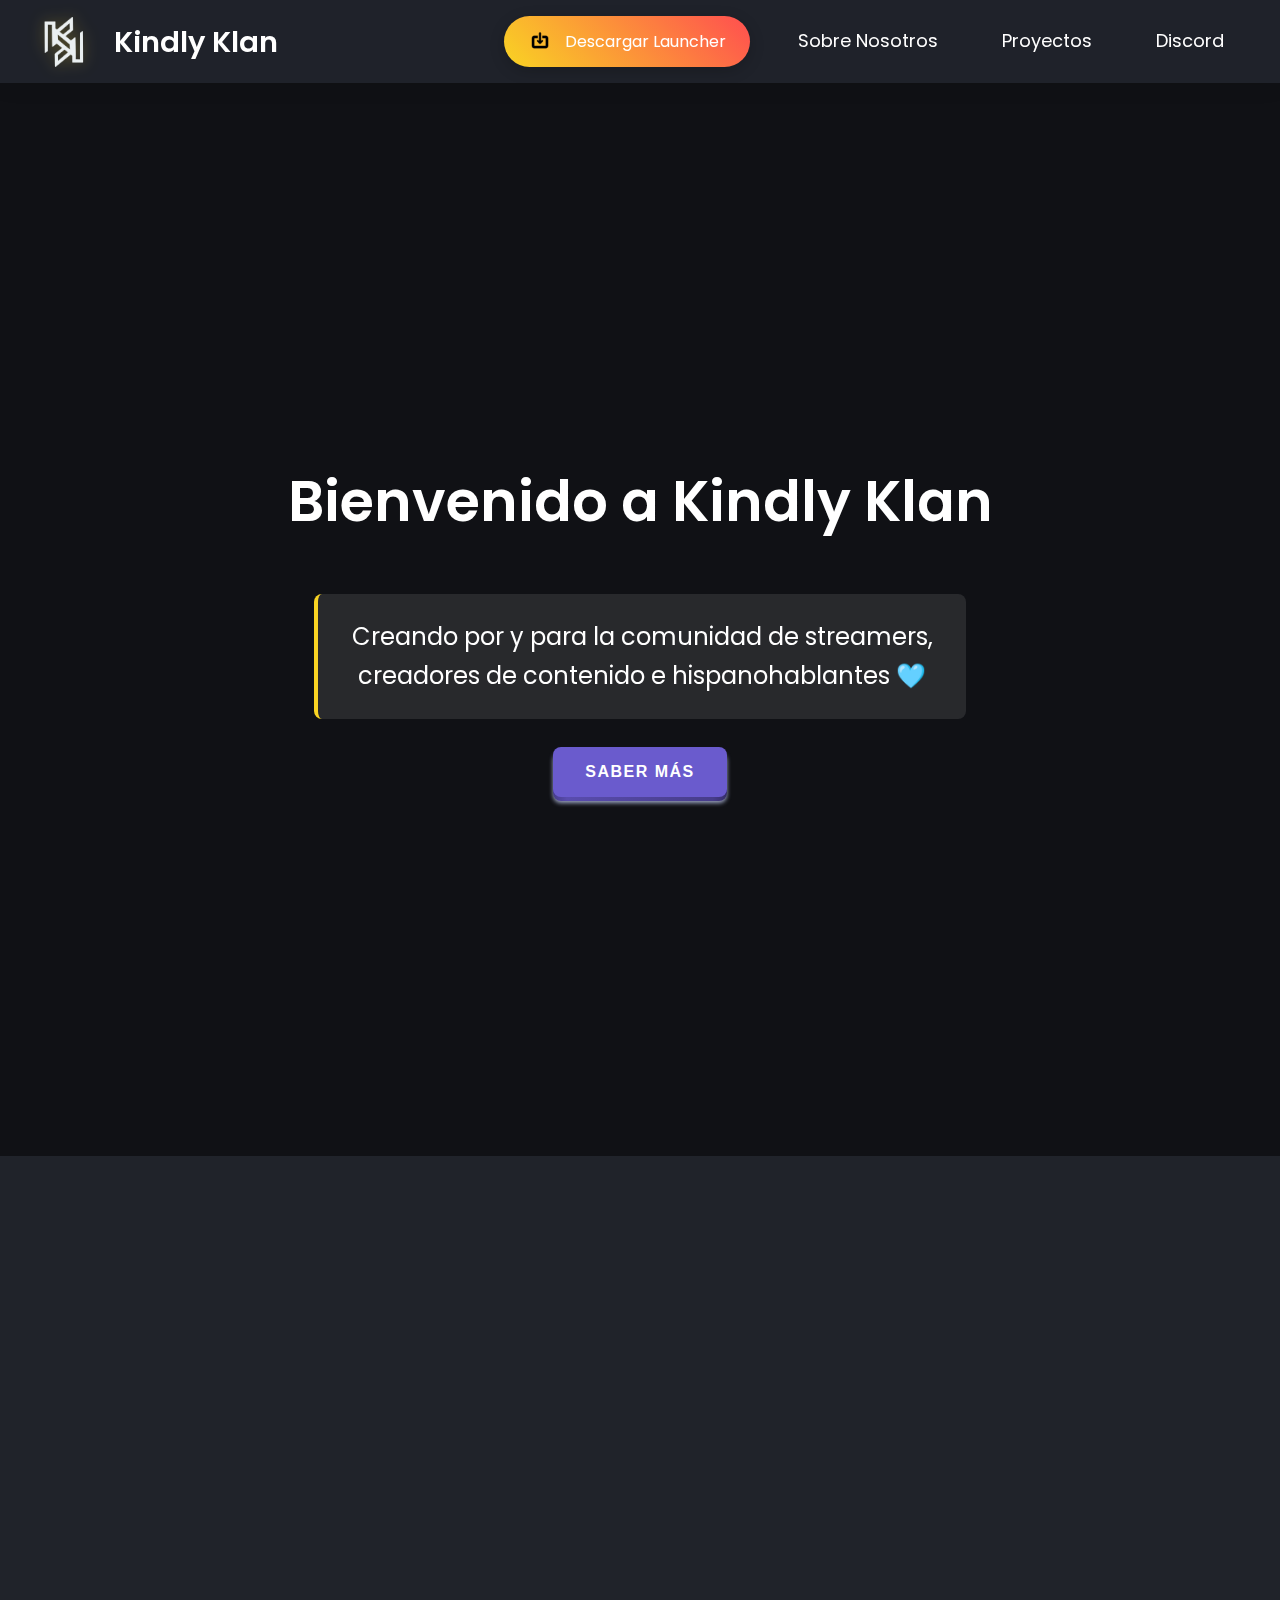
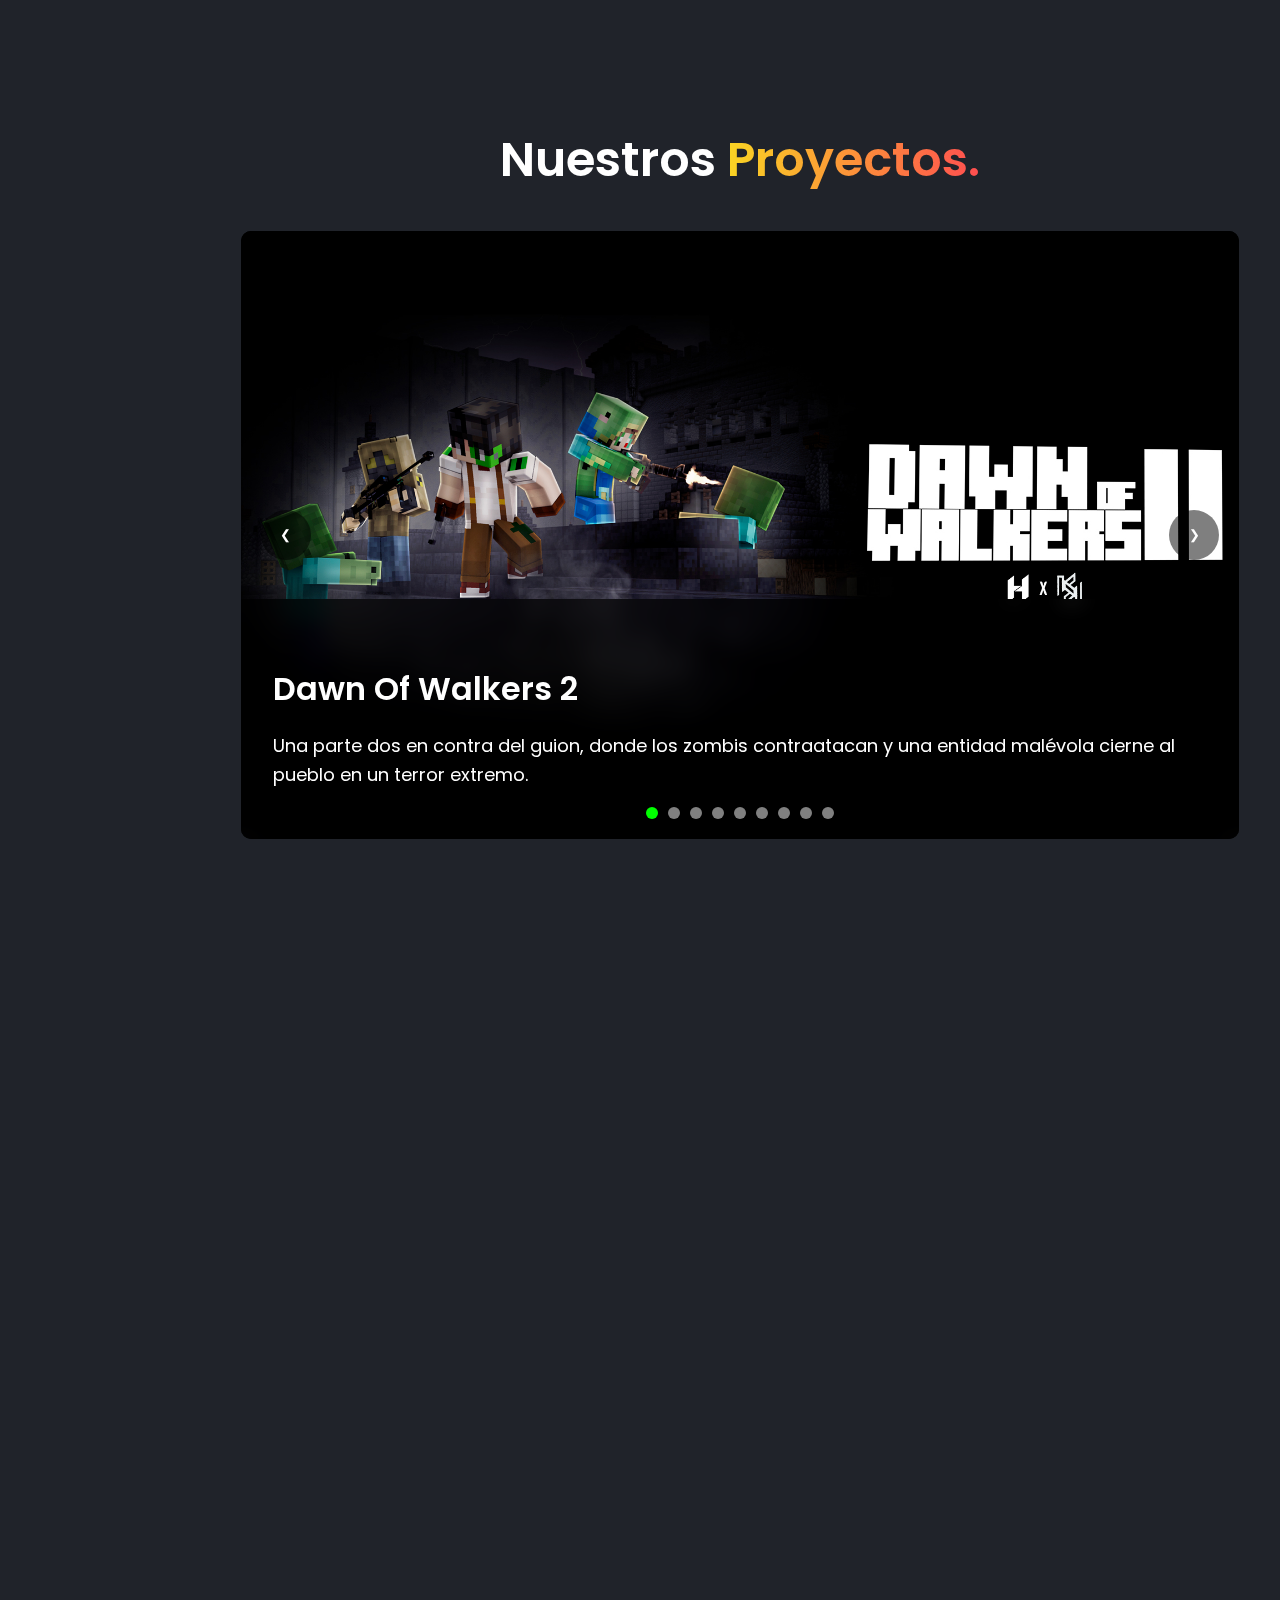
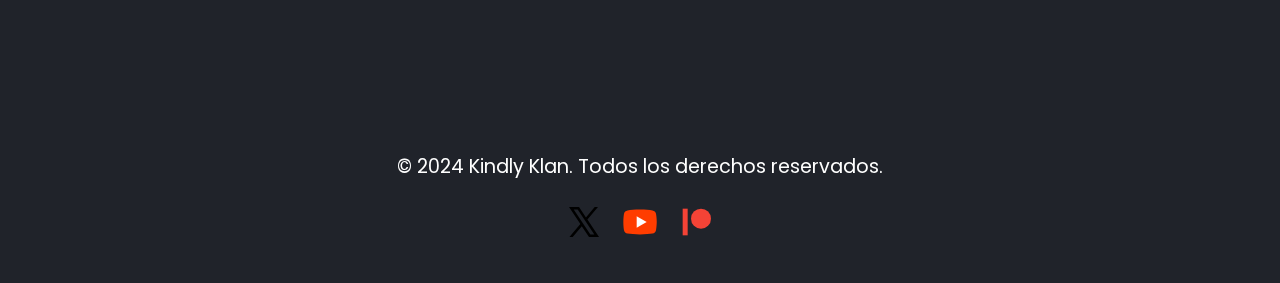
==== commit 389fab82: "Revert "Añadido colab con Holy."" ====
--- a/index.html
+++ b/index.html
@@ -20,7 +20,7 @@
         <nav>
             <div class="logo">
                 <img src="src/img/kindlyklan.png" alt="Logo" class="logo-image">
-                <span class="logo-text">KindlyKlan</span>
+                <span class="logo-text">Kindly Klan</span>
             </div>
             <ul class="nav-links">
                 <li>
@@ -35,13 +35,9 @@
             </ul>
         </nav>
     </header>
+    
     <main>
         <section id="hero" data-aos="fade-up">
-            <div class="collaboration-logos">
-                <img src="src/img/kindlyklan.png" alt="Logo Empresa" class="logo kindlyklan">
-                <div class="collaboration-icon">X</div>
-                <img src="src/img/holyhosting.png" alt="Logo Socio" class="logo holyhosting" onclick="redirectToPartner()">
-            </div>
             <h1 class="animate-heading">Bienvenido a Kindly Klan</h1>
             <div class="hero-content">
                 <p class="hero-description" data-aos="fade-up" data-aos-delay="200">
--- a/styles.css
+++ b/styles.css
@@ -1110,56 +1110,3 @@
     -moz-transition: box-shadow 0.2s ease-in;
     transition: box-shadow 0.2s ease-in;
 }
-
-.collaboration-logos {
-  display: flex;
-  align-items: center;
-  justify-content: center;
-  gap: 2vw; /* Ajusta el espacio entre los logotipos */
-  margin-bottom: 2rem; /* Ajusta el margen inferior */
-}
-
-.logo {
-  width: 10vw; /* Ajusta el tamaño de los logotipos según el ancho de la pantalla */
-  height: auto; /* Mantén la proporción del logotipo */
-  transition: transform 0.3s ease, filter 0.3s ease;
-  cursor: pointer;
-}
-
-.logo:hover {
-  transform: scale(1.1);
-  filter: brightness(1.2);
-}
-
-.collaboration-icon {
-  font-size: 4vw; /* Ajusta el tamaño del icono según el ancho de la pantalla */
-  color: var(--primary);
-  transition: transform 0.3s ease, color 0.3s ease;
-  cursor: pointer;
-}
-
-.collaboration-icon:hover {
-  transform: scale(1.2);
-  color: var(--secondary);
-}
-
-/* Ajustes responsivos */
-@media (max-width: 768px) {
-  .logo {
-    width: 20vw; /* Ajusta el tamaño de los logotipos para pantallas más pequeñas */
-  }
-
-  .collaboration-icon {
-    font-size: 8vw; /* Ajusta el tamaño del icono para pantallas más pequeñas */
-  }
-}
-
-@media (max-width: 480px) {
-  .logo {
-    width: 30vw; /* Ajusta el tamaño de los logotipos para pantallas muy pequeñas */
-  }
-
-  .collaboration-icon {
-    font-size: 10vw; /* Ajusta el tamaño del icono para pantallas muy pequeñas */
-  }
-}
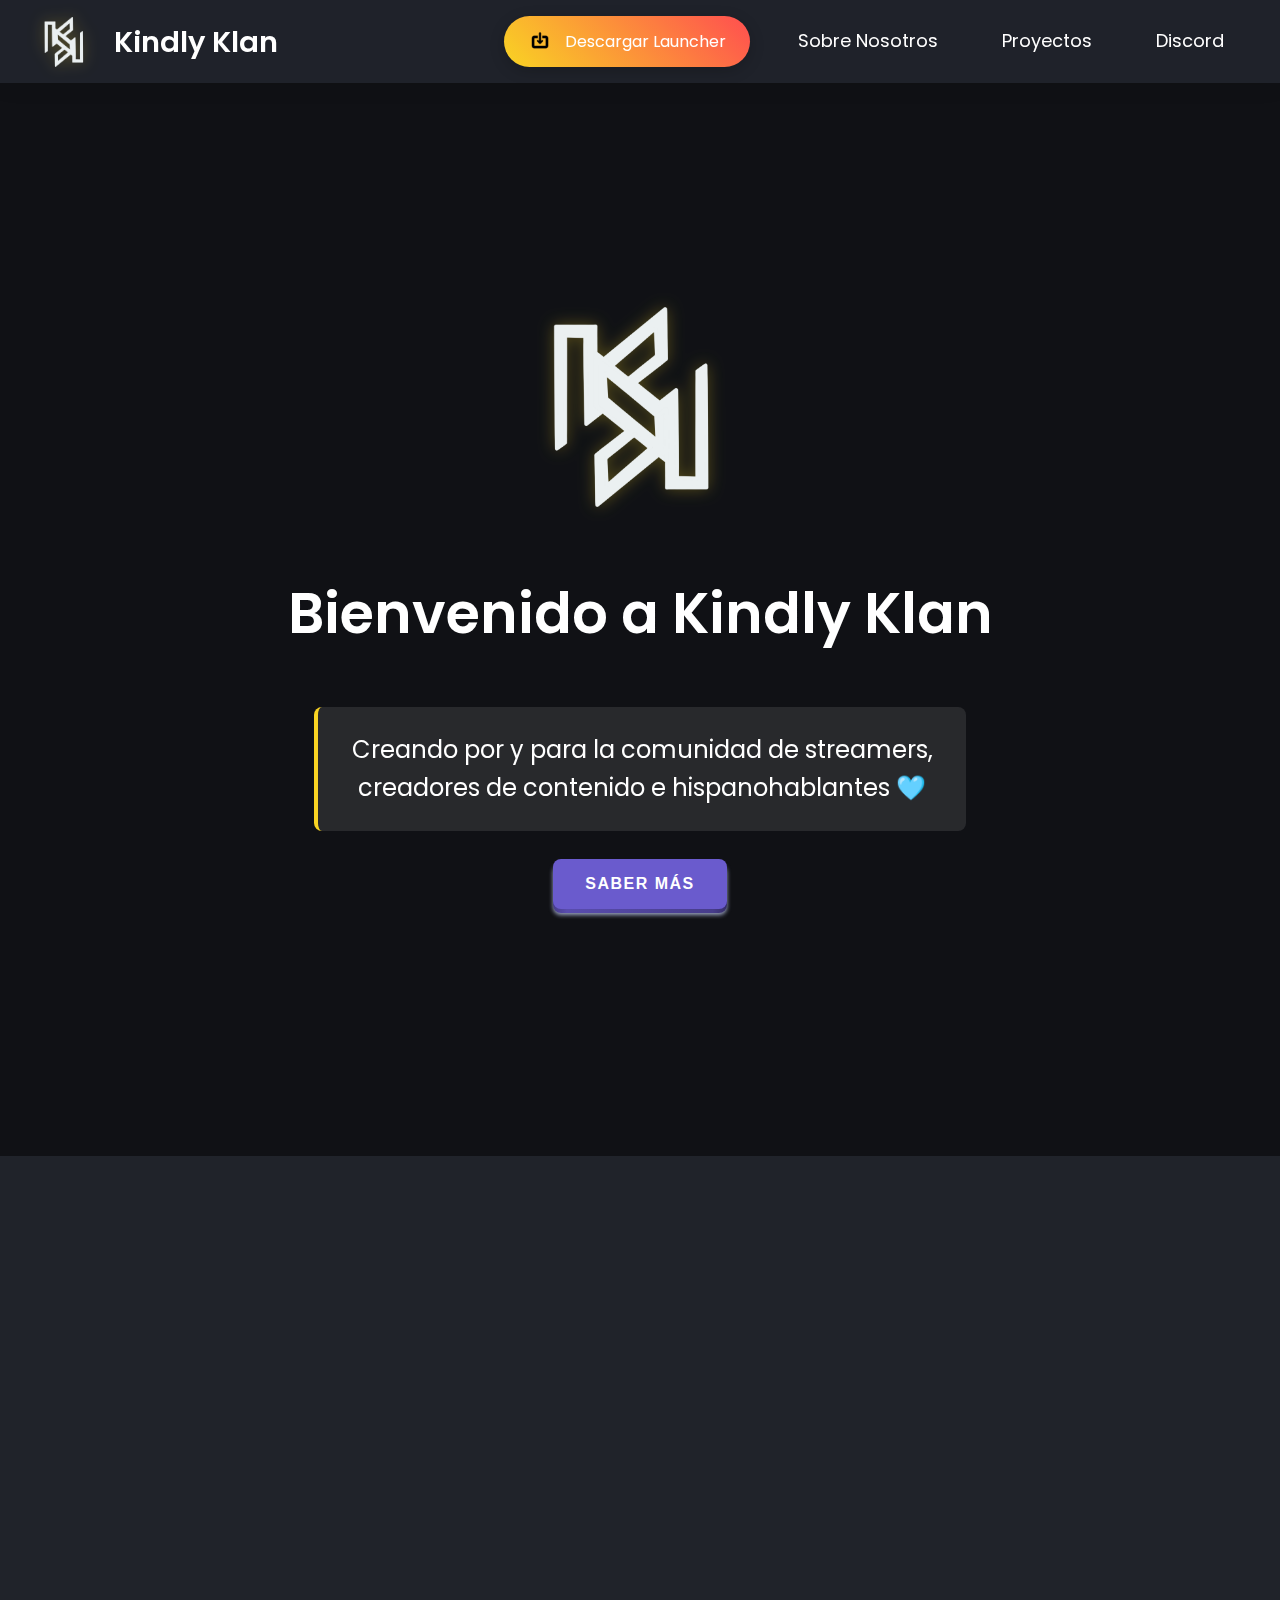
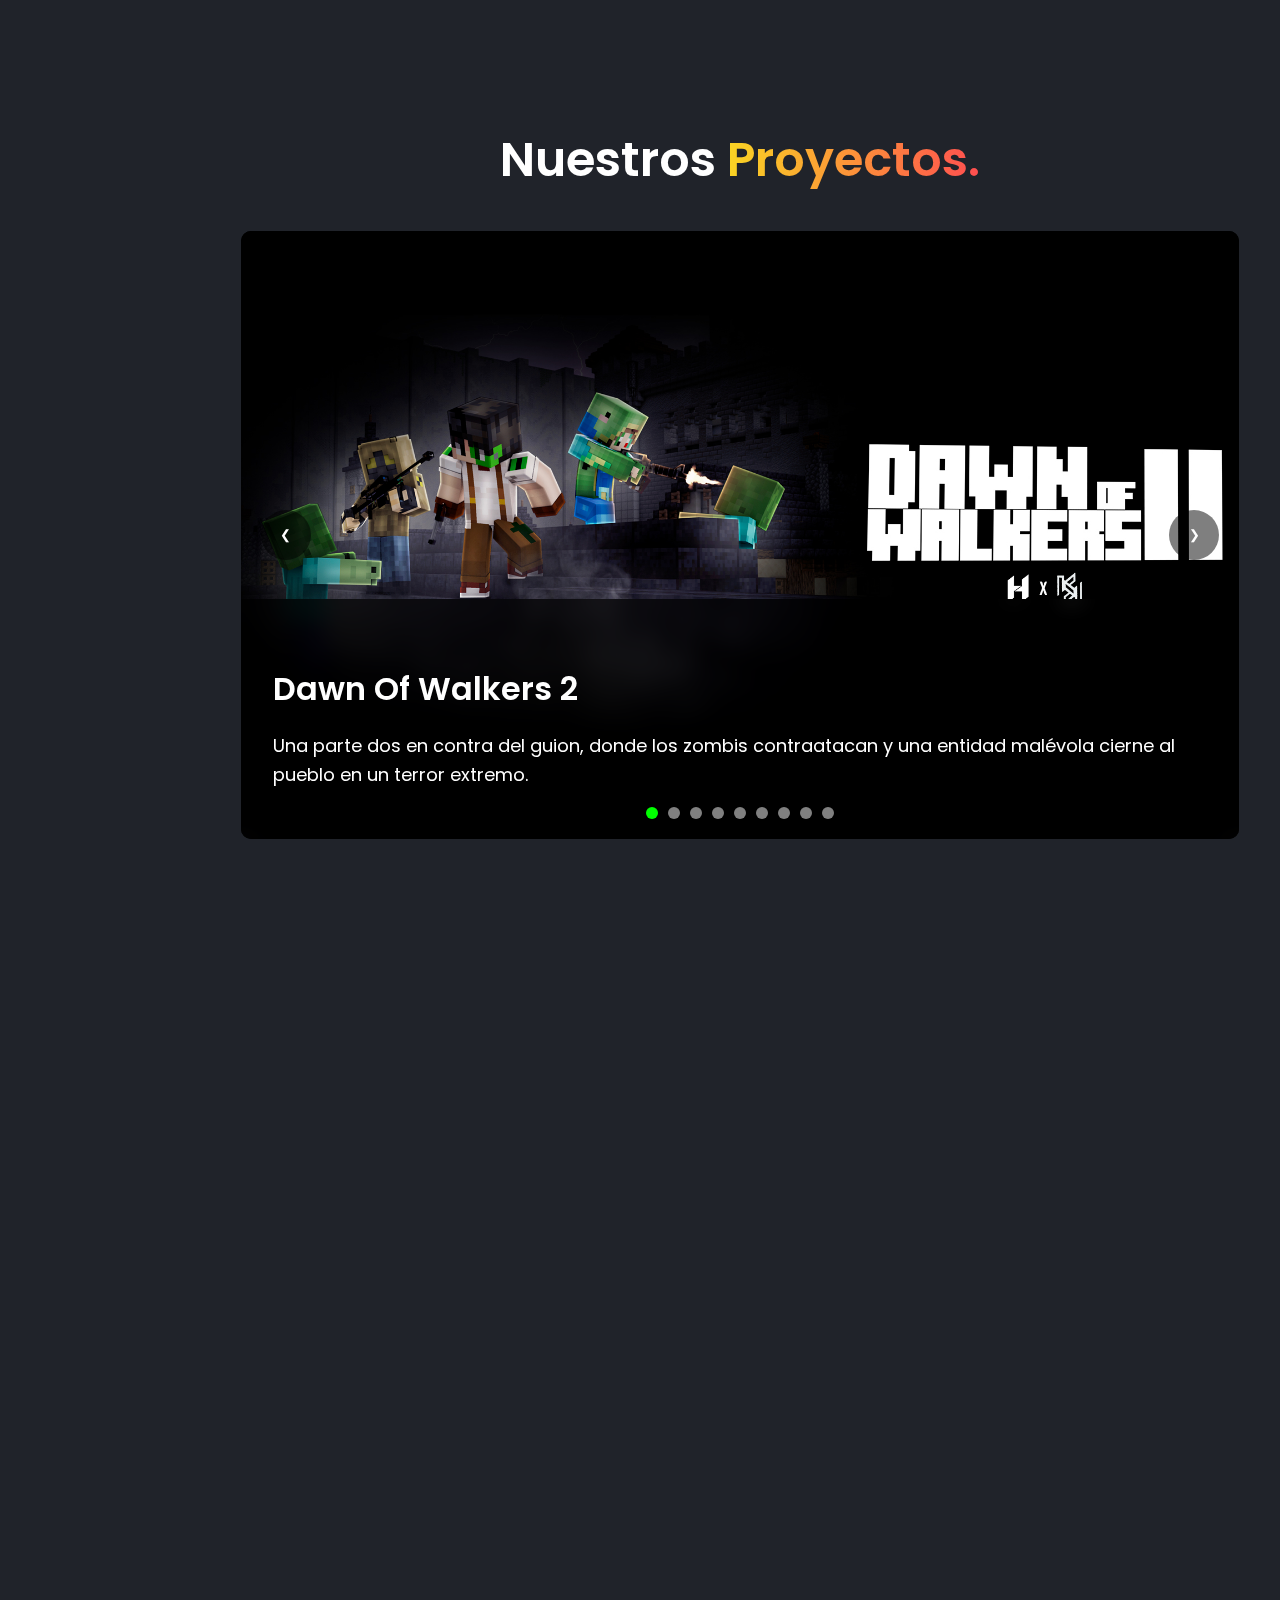
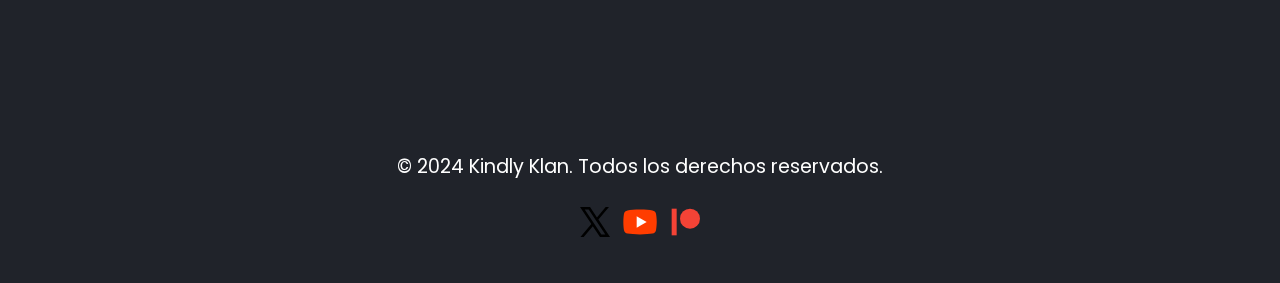
==== commit 42ac3188: "Actualización de la "landing page"" ====
--- a/index.html
+++ b/index.html
@@ -38,6 +38,9 @@
     
     <main>
         <section id="hero" data-aos="fade-up">
+            <div class="hero-logo">
+                <img src="src/img/kindlyklanfull.png" alt="Kindly Klan Logo" class="logo-image">
+            </div>
             <h1 class="animate-heading">Bienvenido a Kindly Klan</h1>
             <div class="hero-content">
                 <p class="hero-description" data-aos="fade-up" data-aos-delay="200">
--- a/styles.css
+++ b/styles.css
@@ -181,6 +181,24 @@
     text-align: center;
     padding: 6rem 2rem;
     position: relative;
+}
+
+.hero-logo {
+    margin-bottom: 1rem;
+    opacity: 0;
+    transform: translateY(-20px);
+    transition: opacity 1s ease, transform 1s ease;
+}
+
+.hero-logo img {
+    width: 200px; /* Adjust size as needed */
+    height: auto;
+    filter: drop-shadow(0 0 8px rgba(249, 212, 35, 0.3));
+}
+
+.hero-logo img:hover {
+    transform: scale(1.3) rotate(5deg);
+    filter: drop-shadow(0 0 12px rgba(249, 212, 35, 0.5));
 }
 
 #hero h1 {
@@ -203,6 +221,46 @@
     opacity: 1;
     transform: translateY(0);
     animation: fadeIn 1s ease-out;
+}
+
+@media (max-width: 768px) {
+    #hero h1 {
+        font-size: 3rem;
+    }
+
+    .hero-description {
+        font-size: 1.3rem;
+    }
+
+    .hero-logo img {
+        width: 80px; /* Adjust size for smaller screens */
+    }
+}
+
+@media (max-width: 480px) {
+    #hero h1 {
+        font-size: 2.5rem;
+    }
+
+    .hero-description {
+        font-size: 1.1rem;
+        margin: 1rem;
+    }
+
+    .hero-logo img {
+        width: 60px; /* Adjust size for smaller screens */
+    }
+}
+
+.animate-heading, .hero-logo {
+    opacity: 0;
+    transform: translateY(-20px);
+    transition: opacity 1s ease, transform 1s ease;
+}
+
+[data-aos="fade-up"] .animate-heading, [data-aos="fade-up"] .hero-logo {
+    opacity: 1;
+    transform: translateY(0);
 }
 
 /* About Section */
@@ -574,7 +632,7 @@
     font-size: 1.2rem; /* Increased footer text size */
 }
 
-.social-links {
+social-links {
     display: flex;
     justify-content: center;
     gap: 1rem;
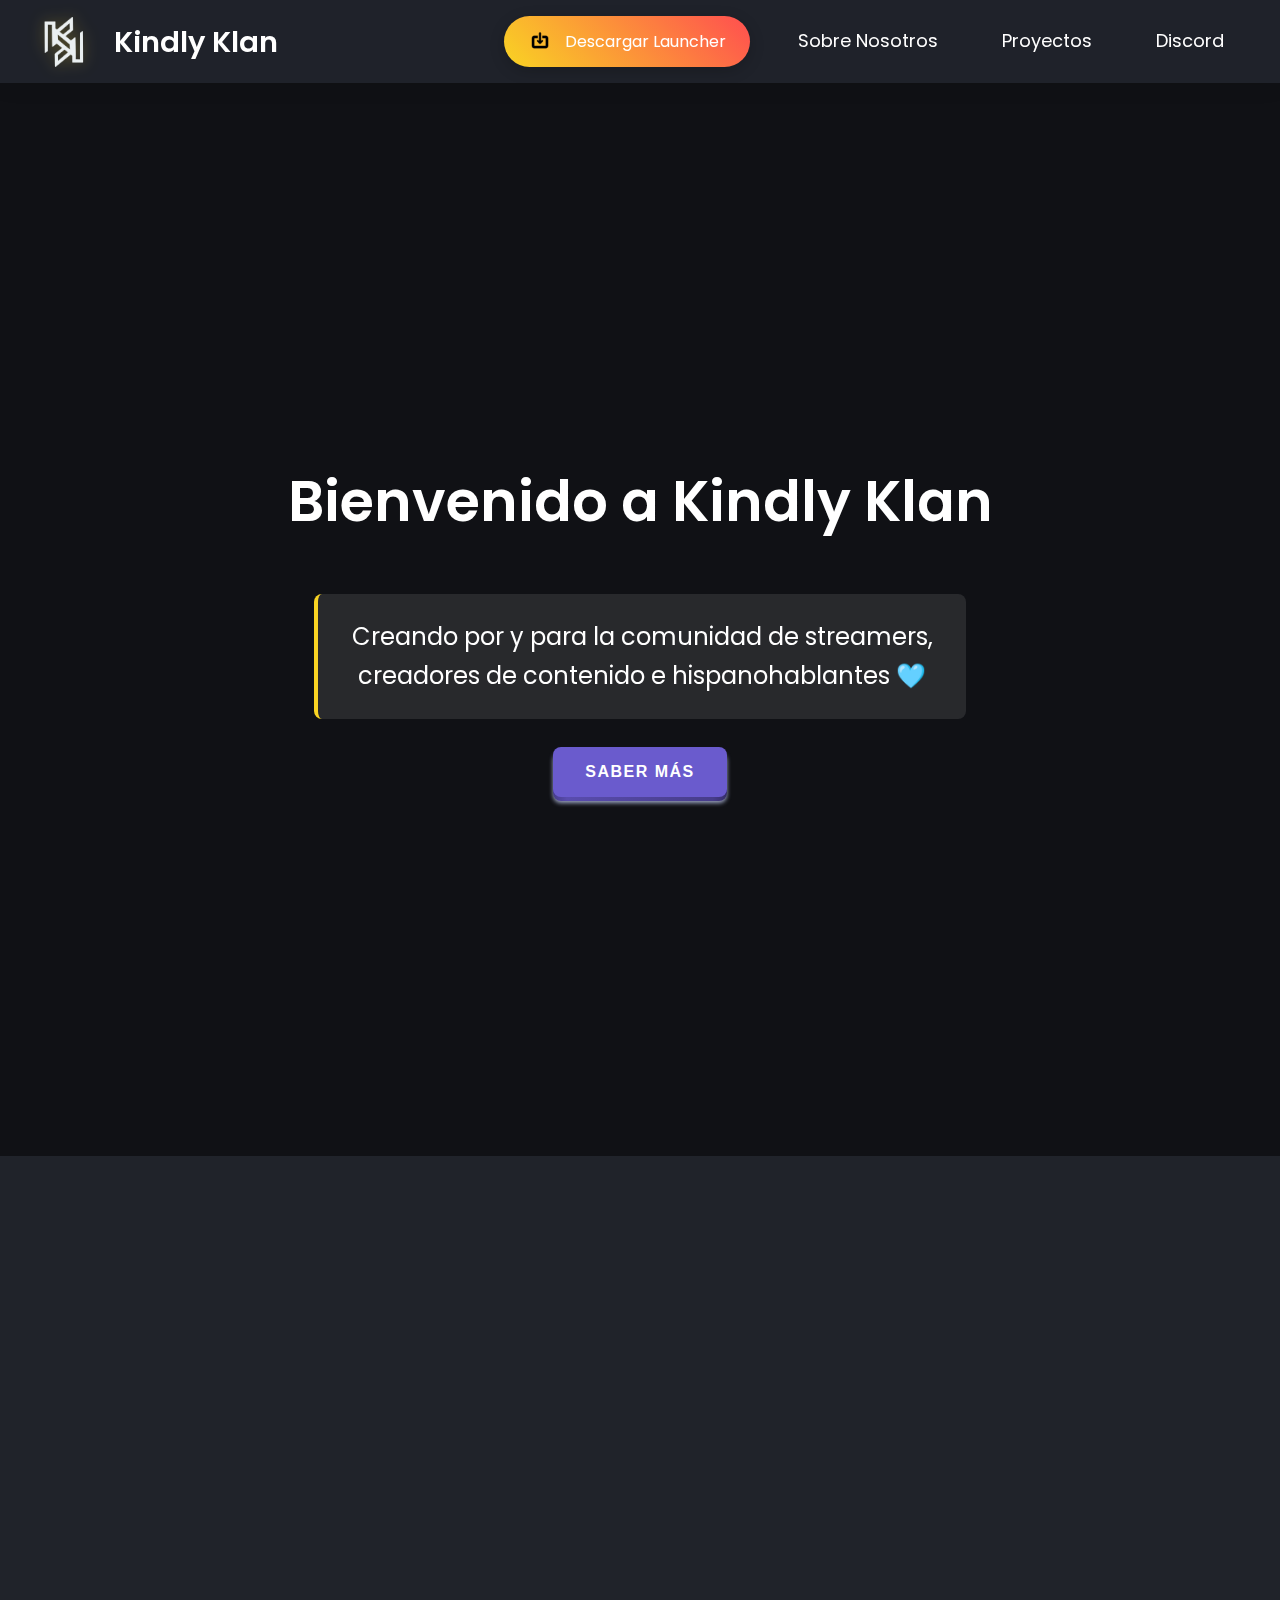
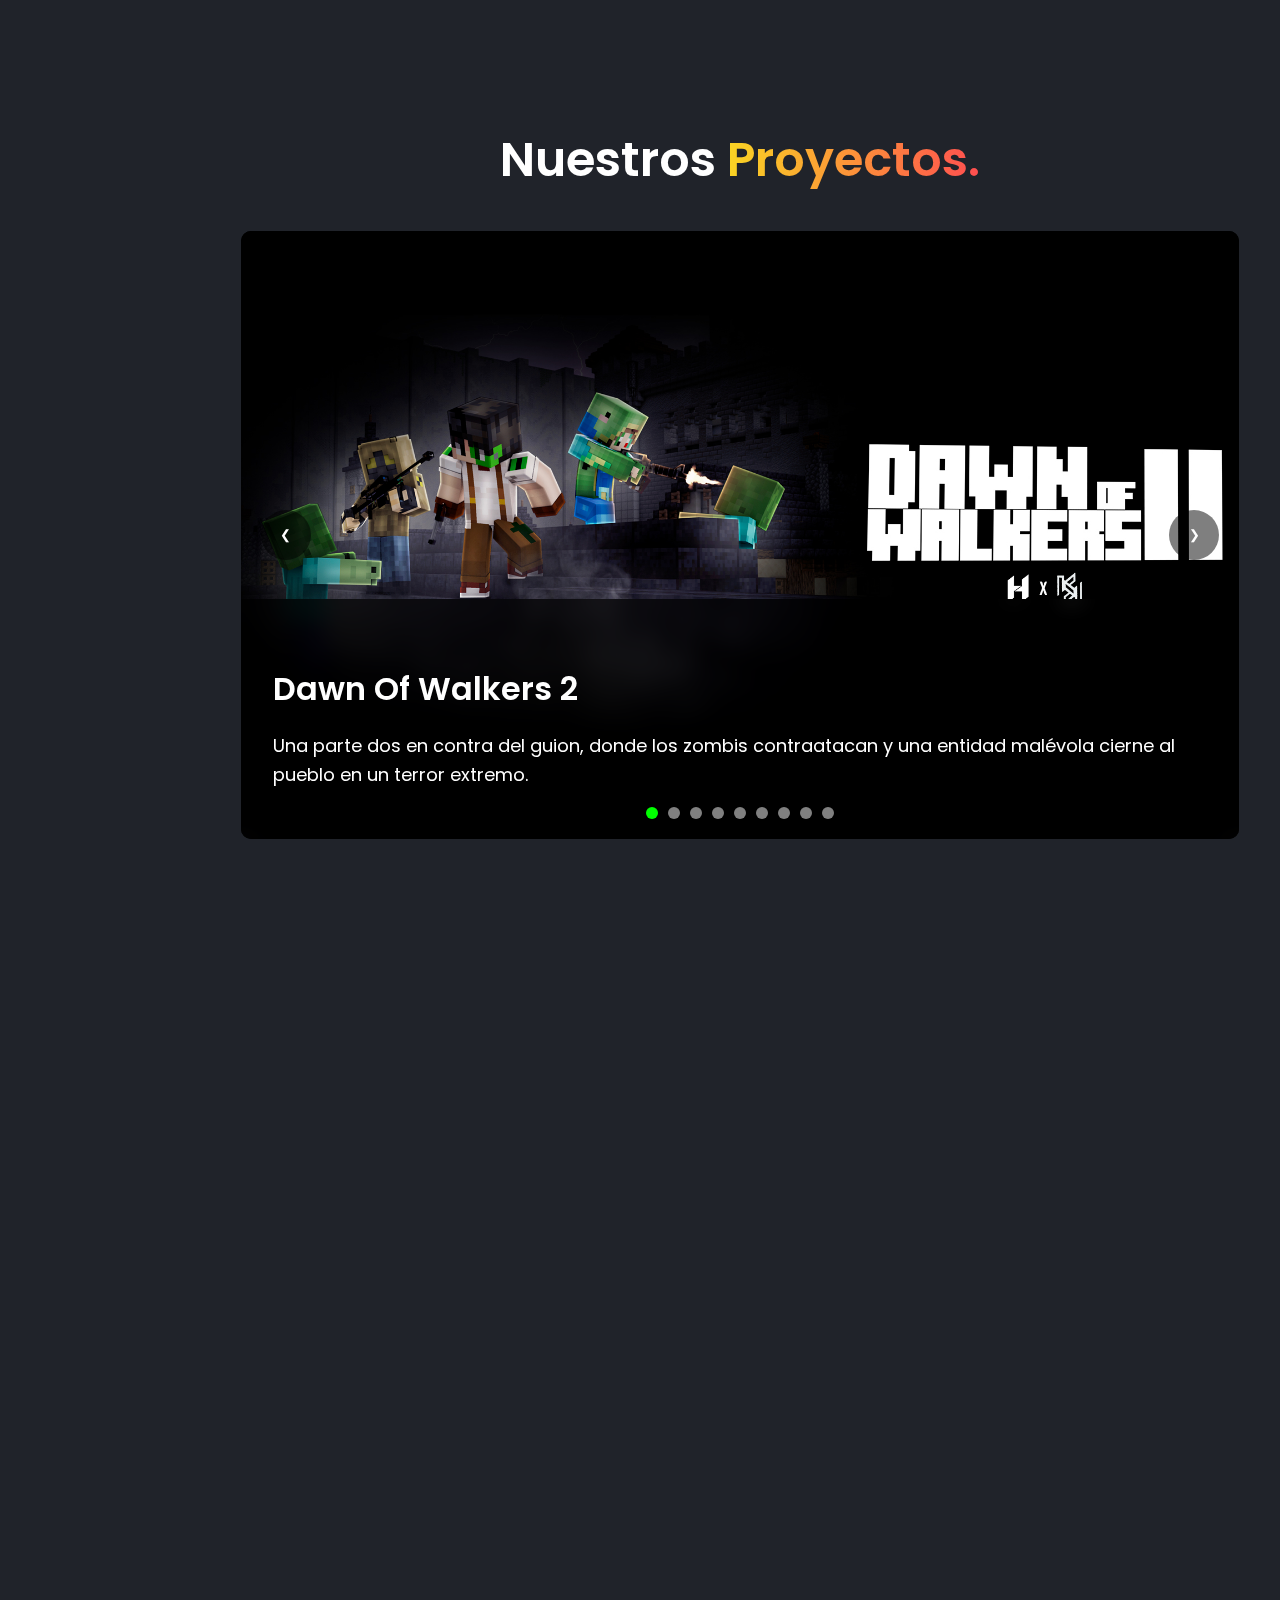
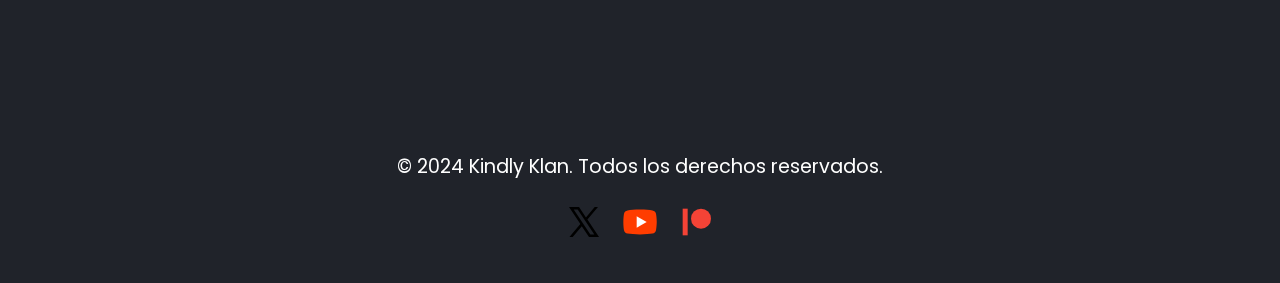
==== commit 9ec7c40b: "Revert "Actualización de la "landing page""" ====
--- a/index.html
+++ b/index.html
@@ -38,9 +38,6 @@
     
     <main>
         <section id="hero" data-aos="fade-up">
-            <div class="hero-logo">
-                <img src="src/img/kindlyklanfull.png" alt="Kindly Klan Logo" class="logo-image">
-            </div>
             <h1 class="animate-heading">Bienvenido a Kindly Klan</h1>
             <div class="hero-content">
                 <p class="hero-description" data-aos="fade-up" data-aos-delay="200">
--- a/styles.css
+++ b/styles.css
@@ -181,24 +181,6 @@
     text-align: center;
     padding: 6rem 2rem;
     position: relative;
-}
-
-.hero-logo {
-    margin-bottom: 1rem;
-    opacity: 0;
-    transform: translateY(-20px);
-    transition: opacity 1s ease, transform 1s ease;
-}
-
-.hero-logo img {
-    width: 200px; /* Adjust size as needed */
-    height: auto;
-    filter: drop-shadow(0 0 8px rgba(249, 212, 35, 0.3));
-}
-
-.hero-logo img:hover {
-    transform: scale(1.3) rotate(5deg);
-    filter: drop-shadow(0 0 12px rgba(249, 212, 35, 0.5));
 }
 
 #hero h1 {
@@ -221,46 +203,6 @@
     opacity: 1;
     transform: translateY(0);
     animation: fadeIn 1s ease-out;
-}
-
-@media (max-width: 768px) {
-    #hero h1 {
-        font-size: 3rem;
-    }
-
-    .hero-description {
-        font-size: 1.3rem;
-    }
-
-    .hero-logo img {
-        width: 80px; /* Adjust size for smaller screens */
-    }
-}
-
-@media (max-width: 480px) {
-    #hero h1 {
-        font-size: 2.5rem;
-    }
-
-    .hero-description {
-        font-size: 1.1rem;
-        margin: 1rem;
-    }
-
-    .hero-logo img {
-        width: 60px; /* Adjust size for smaller screens */
-    }
-}
-
-.animate-heading, .hero-logo {
-    opacity: 0;
-    transform: translateY(-20px);
-    transition: opacity 1s ease, transform 1s ease;
-}
-
-[data-aos="fade-up"] .animate-heading, [data-aos="fade-up"] .hero-logo {
-    opacity: 1;
-    transform: translateY(0);
 }
 
 /* About Section */
@@ -632,7 +574,7 @@
     font-size: 1.2rem; /* Increased footer text size */
 }
 
-social-links {
+.social-links {
     display: flex;
     justify-content: center;
     gap: 1rem;
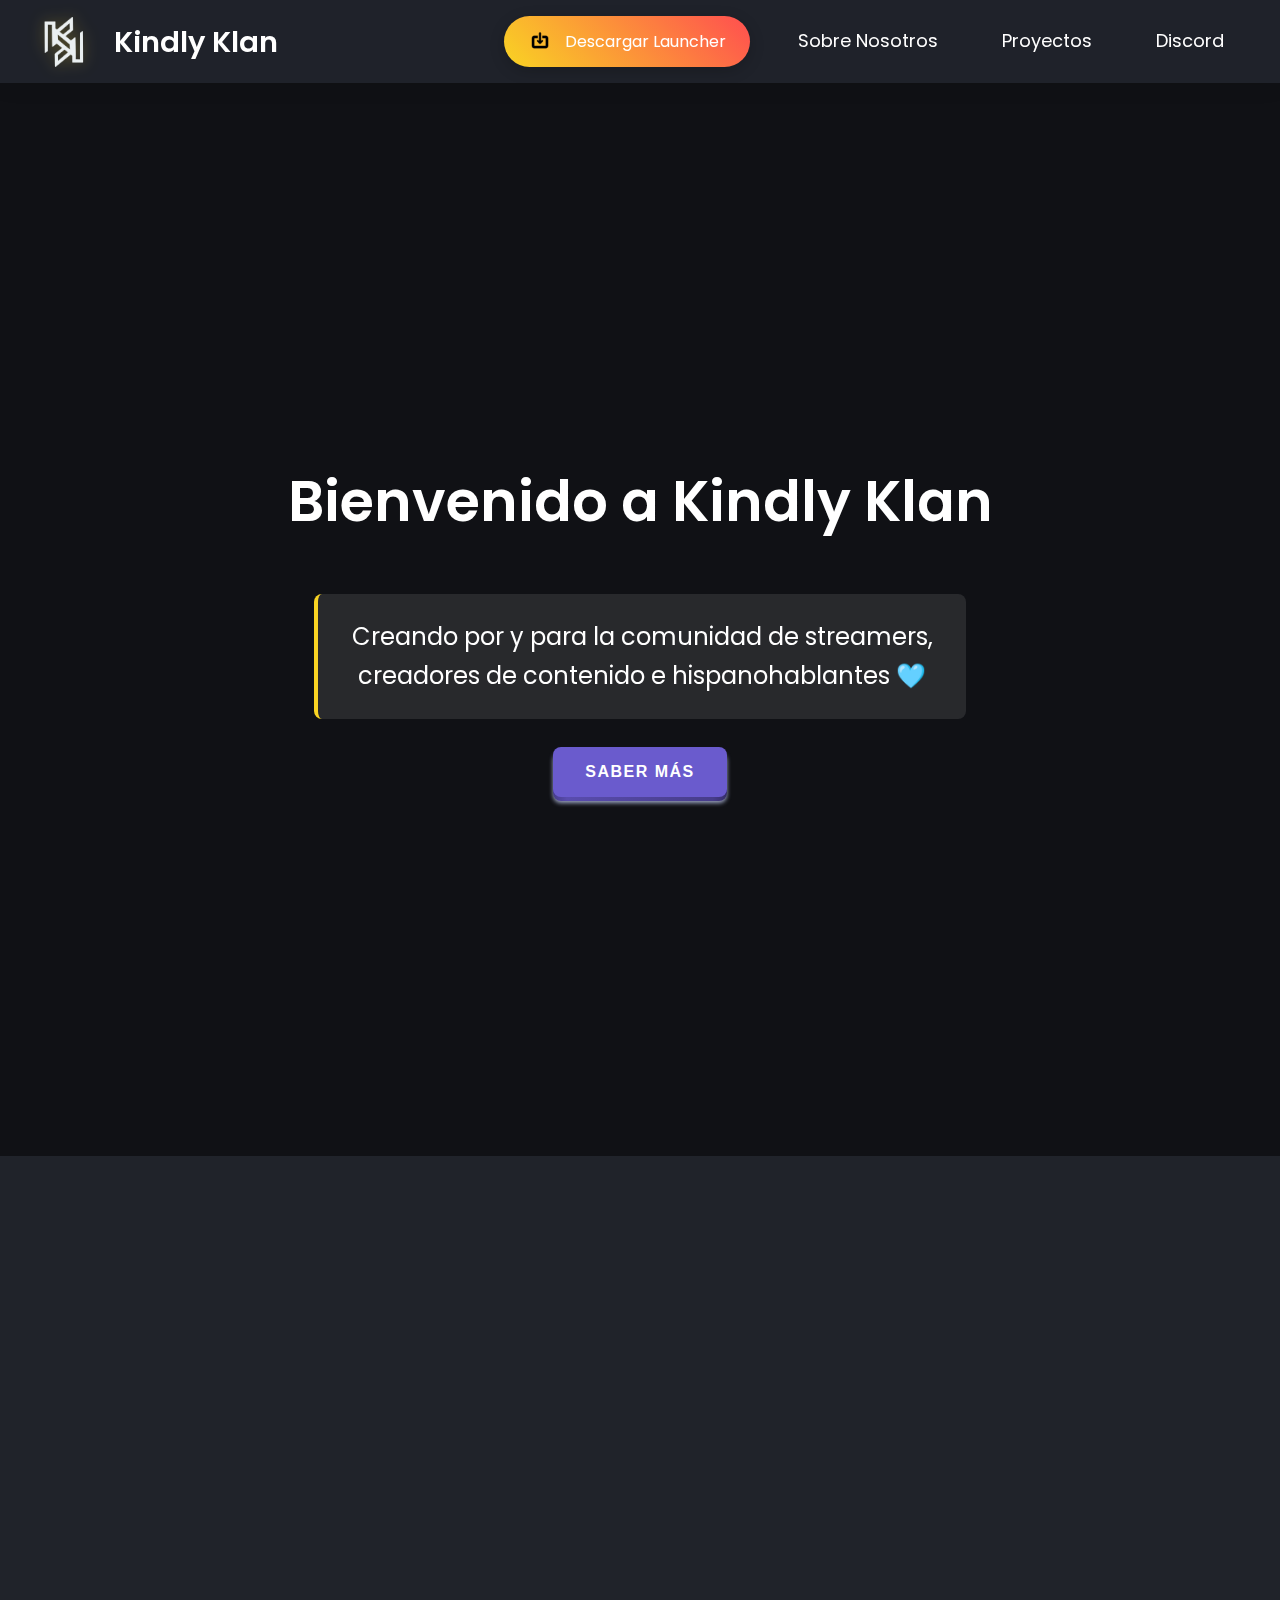
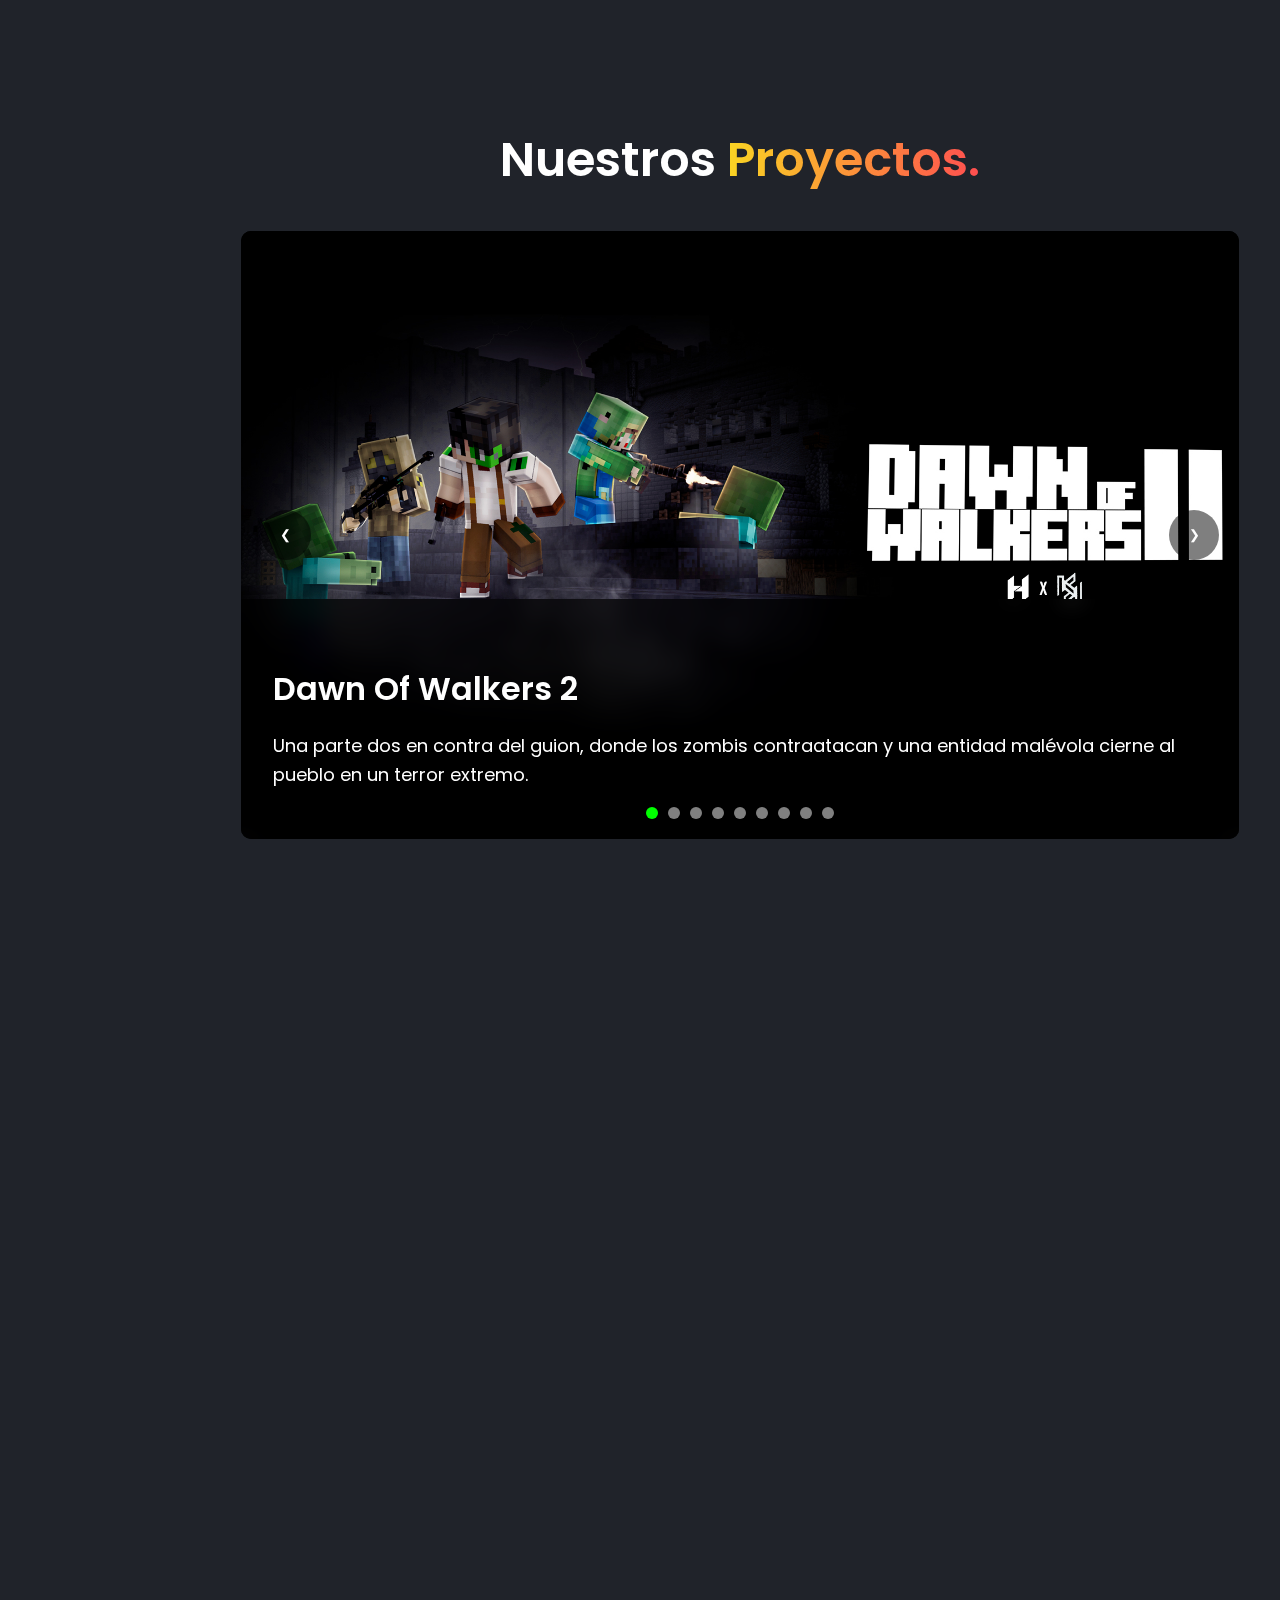
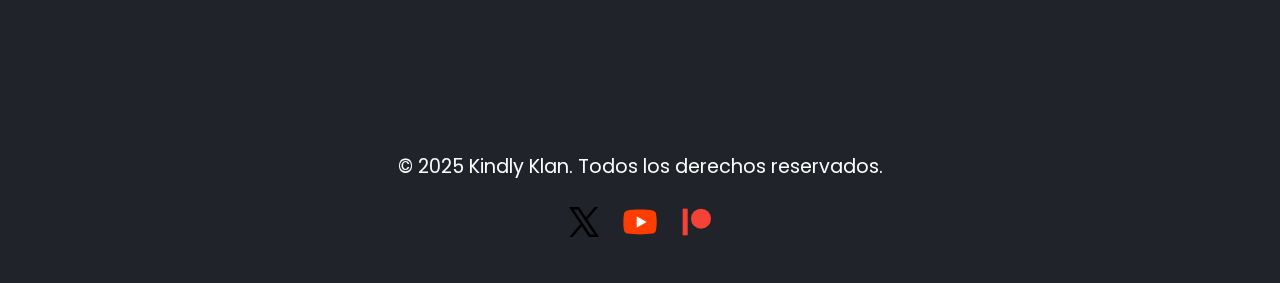
==== commit 5598119d: "Actualización descargas" ====
--- a/index.html
+++ b/index.html
@@ -229,7 +229,7 @@
         </section>
     </main>
     <footer>
-        <p>&copy; 2024 Kindly Klan. Todos los derechos reservados.</p>
+        <p>&copy; 2025 Kindly Klan. Todos los derechos reservados.</p>
         <div class="social-links">
             <a href="https://twitter.com/kindlyklan" target="_blank" class="social-icon">
                 <img src="src/svg/twitter.svg" alt="X/Twitter">
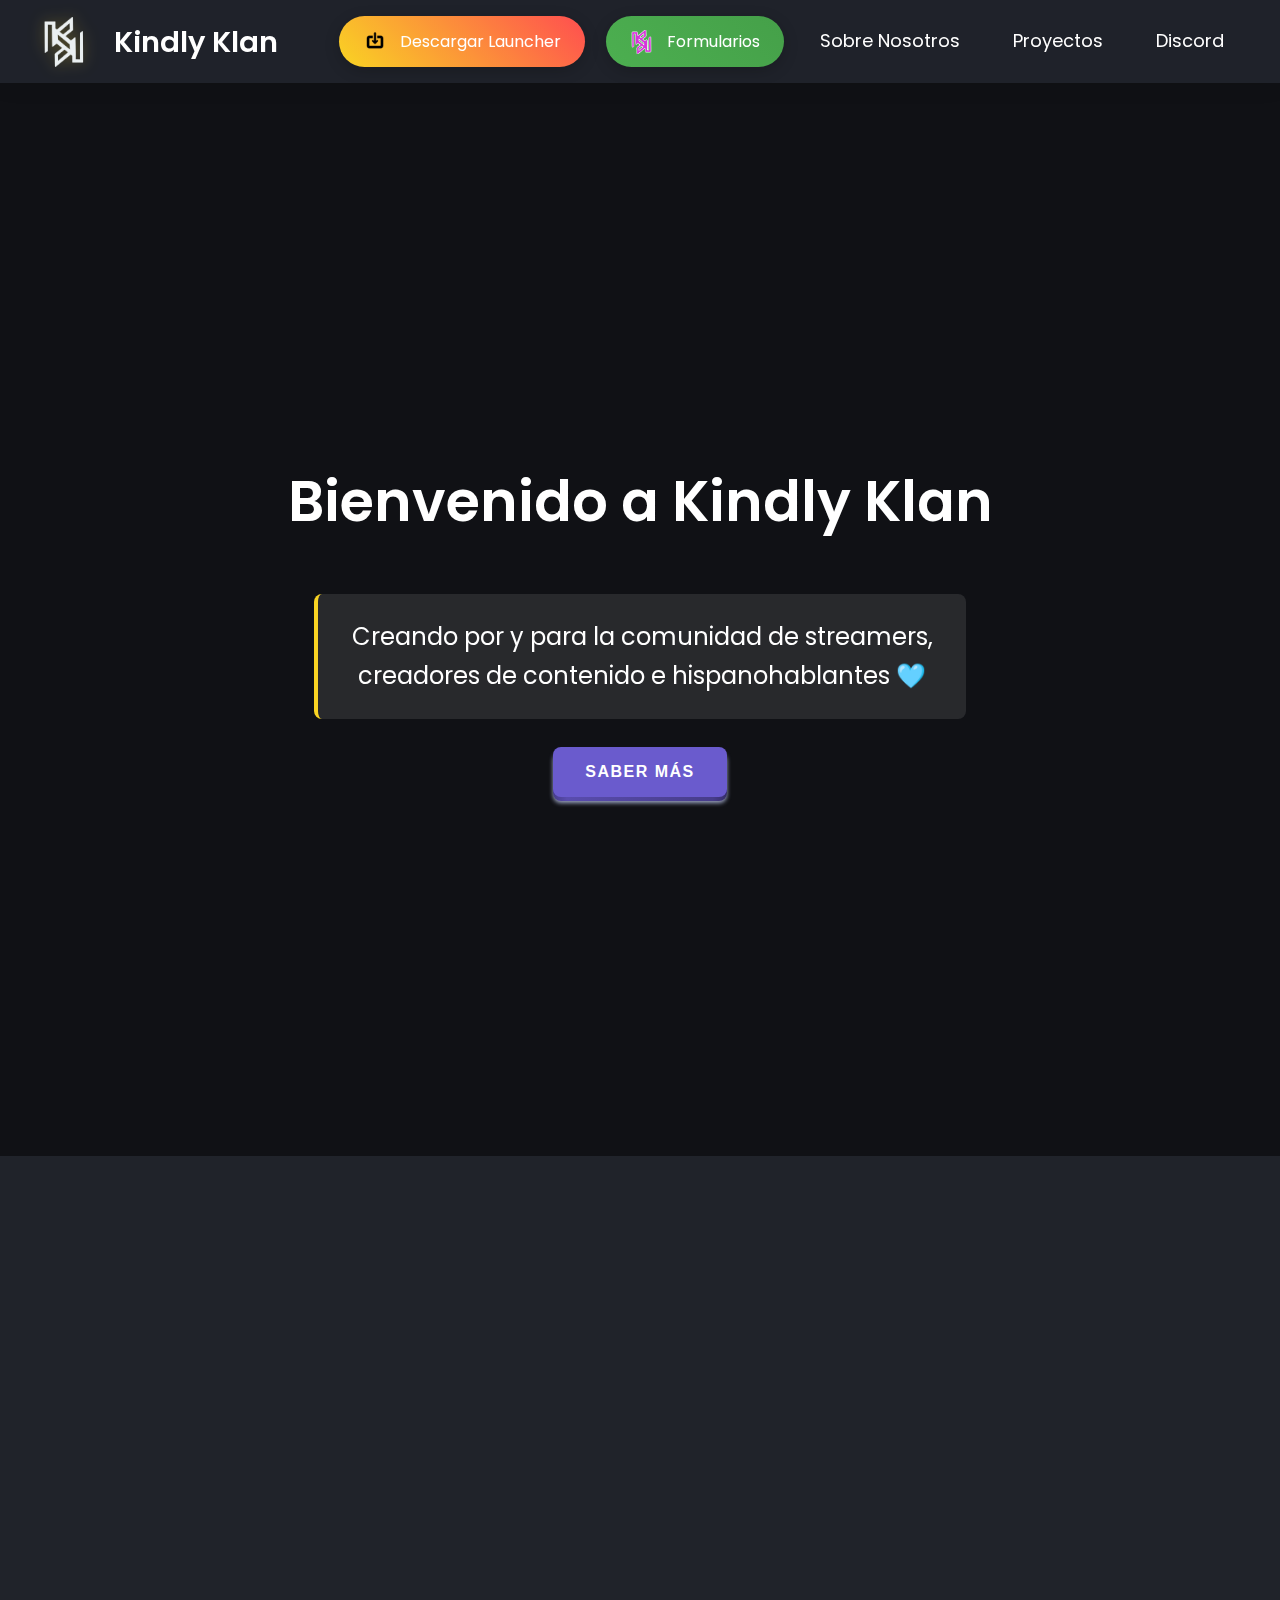
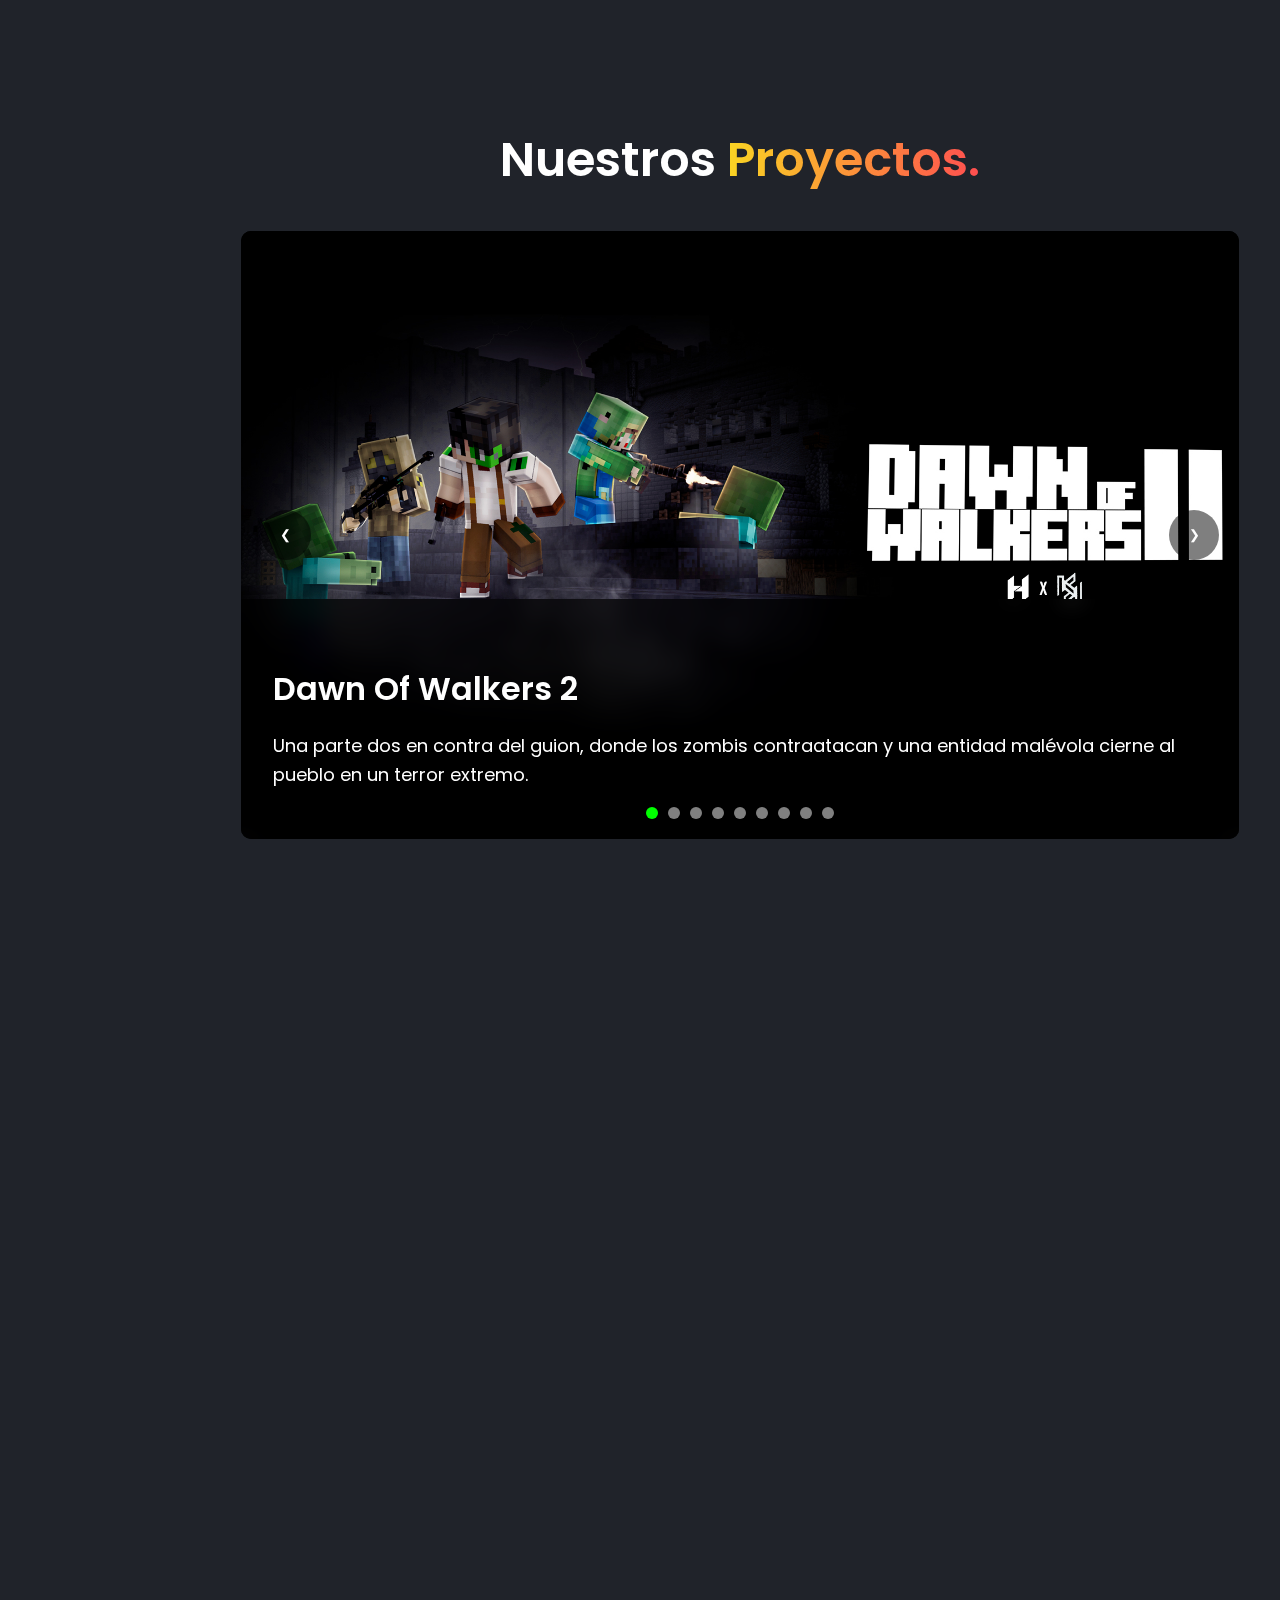
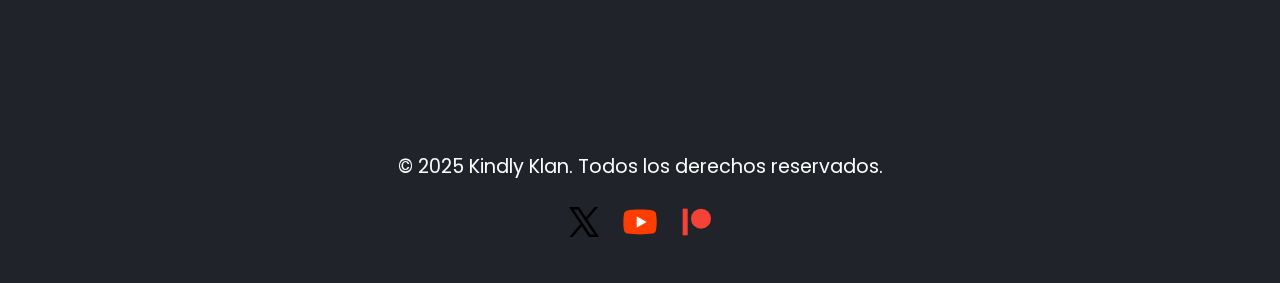
==== commit bd0defbd: "Añadido página formularios" ====
--- a/index.html
+++ b/index.html
@@ -29,6 +29,12 @@
                         <span>Descargar Launcher</span>
                     </a>
                 </li>
+                <li>
+                    <a href="https://formularios.kindlyklan.com" class="forms-button" aria-label="Formularios" target="_blank">
+                        <img src="src/img/kkforms.png" alt="Formularios Icon" class="forms-icon">
+                        <span>Formularios</span>
+                    </a>
+                </li>
                 <li><a href="#about" class="nav-link">Sobre Nosotros</a></li>
                 <li><a href="#projects" class="nav-link">Proyectos</a></li>
                 <li><a href="#contact" class="nav-link">Discord</a></li>
--- a/styles.css
+++ b/styles.css
@@ -118,7 +118,7 @@
 .nav-links {
     display: flex;
     align-items: center;
-    gap: 2rem;
+    gap: 1.3rem;
 }
 
 .nav-link {
@@ -1110,3 +1110,31 @@
     -moz-transition: box-shadow 0.2s ease-in;
     transition: box-shadow 0.2s ease-in;
 }
+.forms-button {
+    background: linear-gradient(45deg, #4CAF50, #45a049);
+    color: var(--light);
+    padding: 0.8rem 1.5rem;
+    border-radius: 30px;
+    display: flex;
+    align-items: center;
+    gap: 0.8rem;
+    transition: var(--transition);
+    box-shadow: 0 4px 15px rgba(0, 0, 0, 0.2);
+    font-size: 1rem;
+}
+
+.forms-button:hover {
+    transform: translateY(-2px);
+    box-shadow: 0 6px 20px rgba(0, 0, 0, 0.3);
+    background: linear-gradient(45deg, #45a049, #4CAF50);
+}
+
+.forms-icon {
+    width: 24px;
+    height: 24px;
+    transition: var(--transition);
+}
+
+.forms-button:hover .forms-icon {
+    transform: rotate(360deg) scale(1.1);
+}